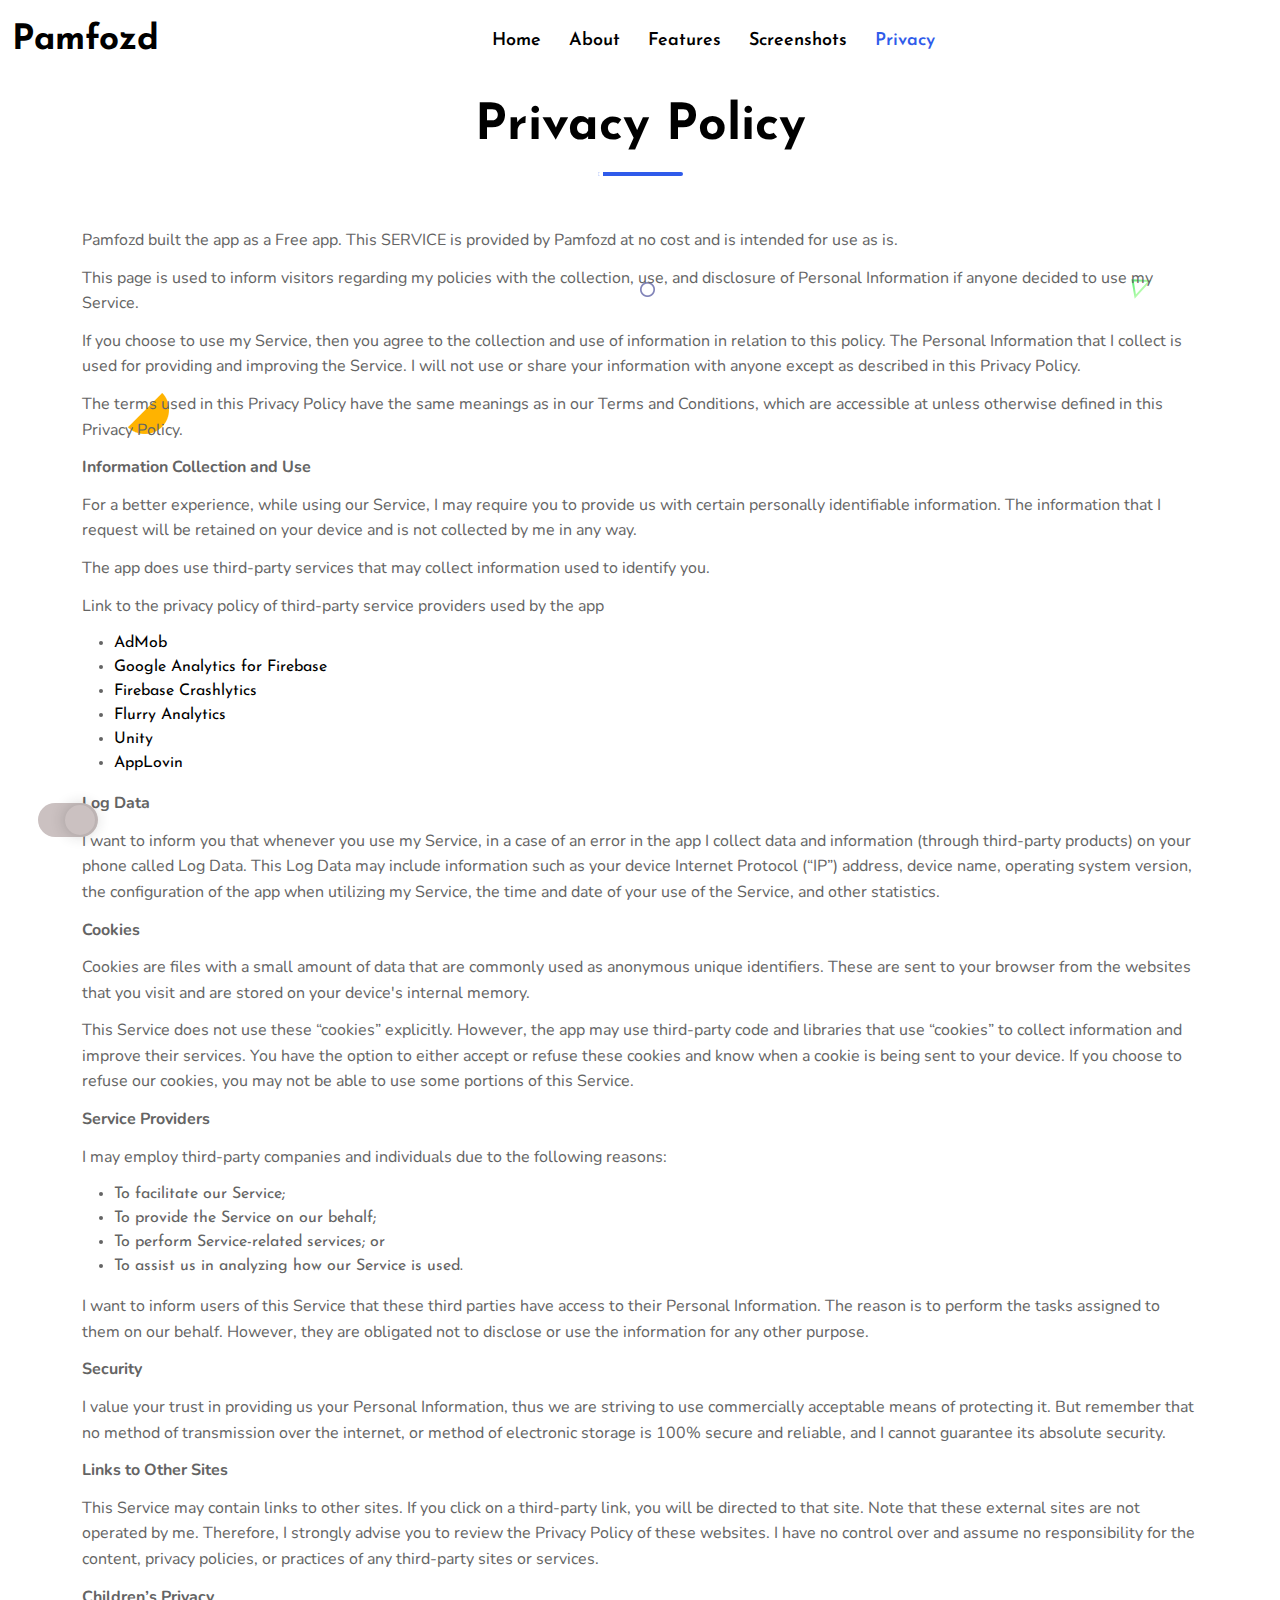
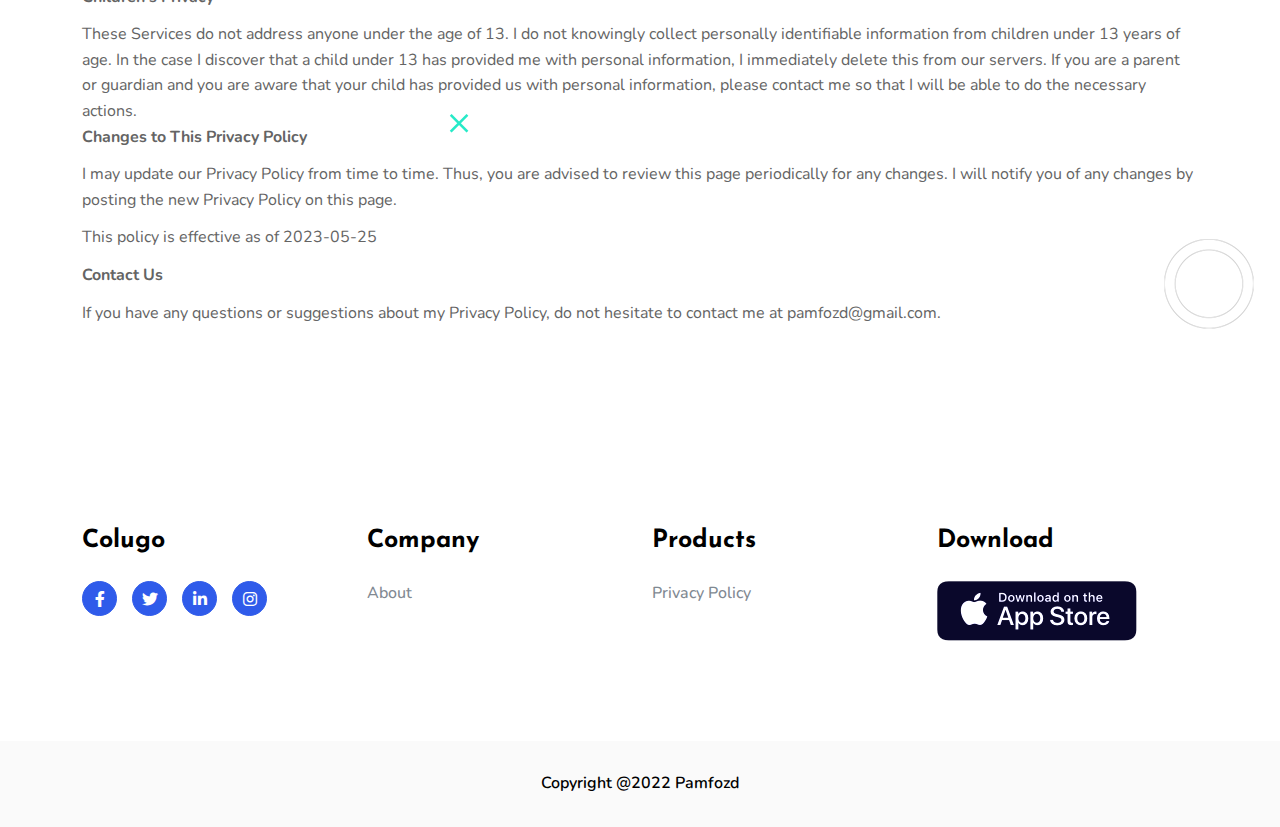
==== privacy.html @ 3bda9194 "Initial Commit" ====
<!doctype html>
<html lang="zxx">
<head>

<meta charset="utf-8">
<meta name="viewport" content="width=device-width, initial-scale=1, shrink-to-fit=no">

<link rel="stylesheet" href="assets/css/bootstrap.min.css">

<link rel="stylesheet" href="assets/css/animate.min.css">

<link rel="stylesheet" href="assets/css/owl.carousel.min.css">

<link rel="stylesheet" href="assets/css/fontawesome.min.css">

<link rel="stylesheet" href="assets/css/odometer.css">

<link rel="stylesheet" href="assets/css/magnific-popup.min.css">

<link rel="stylesheet" href="assets/css/slick.min.css">

<link rel="stylesheet" href="assets/css/style.css">

<link rel="stylesheet" href="assets/css/dark.css">

<link rel="stylesheet" href="assets/css/responsive.css">
<title>Pamfozd</title>
<link rel="icon" type="image/png" href="assets/img/favicon.ico">
</head>
<body data-bs-spy="scroll" data-bs-offset="120">

<div class="preloader">
<div class="preloader">
<span></span>
<span></span>
</div>
</div>


<nav class="navbar navbar-expand-lg navbar-light bg-light">
<div class="container-fluid">
<div class="logo">
<a href="/">
<h3>Pamfozd</h3>
</a>
</div>
<button class="navbar-toggler" type="button" data-bs-toggle="collapse" data-bs-target="#navbarSupportedContent" aria-controls="navbarSupportedContent" aria-expanded="false" aria-label="Toggle navigation">
<span class="navbar-toggler-icon"></span>
</button>
<div class="collapse navbar-collapse" id="navbarSupportedContent">
<ul class="navbar-nav">
<li class="nav-item">
<a href="/" class="nav-link">
Home
</a>
</li>
<li class="nav-item">
<a href="#about" class="nav-link">
About
</a>
</li>
<li class="nav-item">
<a href="#features" class="nav-link">
Features
</a>
</li>
<li class="nav-item">
<a href="#screenshots" class="nav-link">
Screenshots
</a>
</li>
<li class="nav-item">
<a href="#privacy" href="/privacy.html" class="nav-link">
Privacy
</a>
</li>

</ul>

</div>
</div>
</nav>




<section id="privacy" class="about-area pb-100" style="padding-top:20px">
<div class="container">
<div class="section-title">
<h2>Privacy Policy</h2>
<div class="bar"></div>
<p></p>
</div>
<div class="row align-items-center">
<div class="col-lg-12">
<div class="about-content">

<p>
    <p>
        Pamfozd built the   app as
        a Free app. This SERVICE is provided by
        Pamfozd at no cost and is intended for use as
        is.
      </p> <p>
        This page is used to inform visitors regarding my
        policies with the collection, use, and disclosure of Personal
        Information if anyone decided to use my Service.
      </p> <p>
        If you choose to use my Service, then you agree to
        the collection and use of information in relation to this
        policy. The Personal Information that I collect is
        used for providing and improving the Service. I will not use or share your information with
        anyone except as described in this Privacy Policy.
      </p> <p>
        The terms used in this Privacy Policy have the same meanings
        as in our Terms and Conditions, which are accessible at
          unless otherwise defined in this Privacy Policy.
      </p> <p><strong>Information Collection and Use</strong></p> <p>
        For a better experience, while using our Service, I
        may require you to provide us with certain personally
        identifiable information. The information that
        I request will be retained on your device and is not collected by me in any way.
      </p> <div><p>
          The app does use third-party services that may collect
          information used to identify you.
        </p> <p>
          Link to the privacy policy of third-party service providers used
          by the app
        </p> <ul><!----><li><a href="https://support.google.com/admob/answer/6128543?hl=en" target="_blank" rel="noopener noreferrer">AdMob</a></li><li><a href="https://firebase.google.com/policies/analytics" target="_blank" rel="noopener noreferrer">Google Analytics for Firebase</a></li><li><a href="https://firebase.google.com/support/privacy/" target="_blank" rel="noopener noreferrer">Firebase Crashlytics</a></li><!----><!----><!----><!----><li><a href="https://privacy.oath.com" target="_blank" rel="noopener noreferrer">Flurry Analytics</a></li><!----><!----><li><a href="https://unity3d.com/legal/privacy-policy" target="_blank" rel="noopener noreferrer">Unity</a></li><!----><!----><!----><!----><!----><li><a href="https://www.applovin.com/privacy/" target="_blank" rel="noopener noreferrer">AppLovin</a></li><!----><!----><!----><!----><!----><!----><!----><!----><!----><!----></ul></div> <p><strong>Log Data</strong></p> <p>
        I want to inform you that whenever you
        use my Service, in a case of an error in the app
        I collect data and information (through third-party
        products) on your phone called Log Data. This Log Data may
        include information such as your device Internet Protocol
        (“IP”) address, device name, operating system version, the
        configuration of the app when utilizing my Service,
        the time and date of your use of the Service, and other
        statistics.
      </p> <p><strong>Cookies</strong></p> <p>
        Cookies are files with a small amount of data that are
        commonly used as anonymous unique identifiers. These are sent
        to your browser from the websites that you visit and are
        stored on your device's internal memory.
      </p> <p>
        This Service does not use these “cookies” explicitly. However,
        the app may use third-party code and libraries that use
        “cookies” to collect information and improve their services.
        You have the option to either accept or refuse these cookies
        and know when a cookie is being sent to your device. If you
        choose to refuse our cookies, you may not be able to use some
        portions of this Service.
      </p> <p><strong>Service Providers</strong></p> <p>
        I may employ third-party companies and
        individuals due to the following reasons:
      </p> <ul><li>To facilitate our Service;</li> <li>To provide the Service on our behalf;</li> <li>To perform Service-related services; or</li> <li>To assist us in analyzing how our Service is used.</li></ul> <p>
        I want to inform users of this Service
        that these third parties have access to their Personal
        Information. The reason is to perform the tasks assigned to
        them on our behalf. However, they are obligated not to
        disclose or use the information for any other purpose.
      </p> <p><strong>Security</strong></p> <p>
        I value your trust in providing us your
        Personal Information, thus we are striving to use commercially
        acceptable means of protecting it. But remember that no method
        of transmission over the internet, or method of electronic
        storage is 100% secure and reliable, and I cannot
        guarantee its absolute security.
      </p> <p><strong>Links to Other Sites</strong></p> <p>
        This Service may contain links to other sites. If you click on
        a third-party link, you will be directed to that site. Note
        that these external sites are not operated by me.
        Therefore, I strongly advise you to review the
        Privacy Policy of these websites. I have
        no control over and assume no responsibility for the content,
        privacy policies, or practices of any third-party sites or
        services.
      </p> <p><strong>Children’s Privacy</strong></p> <div><p>
          These Services do not address anyone under the age of 13.
          I do not knowingly collect personally
          identifiable information from children under 13 years of age. In the case
          I discover that a child under 13 has provided
          me with personal information, I immediately
          delete this from our servers. If you are a parent or guardian
          and you are aware that your child has provided us with
          personal information, please contact me so that
          I will be able to do the necessary actions.
        </p></div> <!----> <p><strong>Changes to This Privacy Policy</strong></p> <p>
        I may update our Privacy Policy from
        time to time. Thus, you are advised to review this page
        periodically for any changes. I will
        notify you of any changes by posting the new Privacy Policy on
        this page.
      </p> <p>This policy is effective as of 2023-05-25</p> <p><strong>Contact Us</strong></p> <p>
        If you have any questions or suggestions about my
        Privacy Policy, do not hesitate to contact me at pamfozd@gmail.com.
</p>


</div>
</div>

</div>
</div>
<div class="default-shape">
<div class="shape-1">
<img src="assets/img/shape/1.png" alt="image">
</div>
<div class="shape-2 rotateme">
<img src="assets/img/shape/2.png" alt="image">
</div>
<div class="shape-3">
<img src="assets/img/shape/3.svg" alt="image">
</div>
<div class="shape-4">
<img src="assets/img/shape/4.svg" alt="image">
</div>
<div class="shape-5">
<img src="assets/img/shape/5.png" alt="image">
</div>
</div>
</section>



<section class="footer-area pt-100 pb-70">
<div class="container">
<div class="row">
<div class="col-lg-3 col-sm-6">
<div class="single-footer-widget">
<a href="#" class="logo">
<h2>Colugo</h2>
</a>
 <ul class="social-list">
<li>
<a href="#" target="_blank">
<i class="fab fa-facebook-f"></i>
</a>
</li>
<li>
<a href="#" target="_blank">
<i class="fab fa-twitter"></i>
</a>
</li>
<li>
<a href="#" target="_blank">
<i class="fab fa-linkedin-in"></i>
</a>
</li>
<li>
<a href="#" target="_blank">
<i class="fab fa-instagram"></i>
</a>
</li>
</ul>
</div>
</div>
<div class="col-lg-3 col-sm-6">
<div class="single-footer-widget pl-5">
<h3>Company</h3>
<ul class="list">
<li>
<a href="#">
About
</a>
</li>

</ul>
</div>
</div>
<div class="col-lg-3 col-sm-6">
<div class="single-footer-widget">
<h3>Products</h3>
<ul class="list">
<li>
<a href="https://devitoon.github.io/privacy.html">
Privacy Policy
</a>
</li>

</ul>
</div>
</div>
<div class="col-lg-3 col-sm-6">
<div class="single-footer-widget">
<h3>Download</h3>
<ul class="footer-holder">

<li>
<a href="#">
<img src="assets/img/store/2.png" alt="image">
</a>
</li>
</ul>
</div>
</div>
</div>
</div>
</section>


<div class="copy-right">
<div class="container">
<div class="copy-right-content">
<p>
Copyright @2022 Pamfozd
</p>
</div>
</div>
</div>


<div class="go-top">
<i class="fa fa-chevron-up"></i>
<i class="fa fa-chevron-up"></i>
</div>


<script data-cfasync="false" src="/cdn-cgi/scripts/5c5dd728/cloudflare-static/email-decode.min.js"></script><script src="assets/js/jquery.min.js"></script>

<script src="assets/js/bootstrap.bundle.min.js"></script>

<script src="assets/js/owl.carousel.min.js"></script>

<script src="assets/js/jquery.appear.js"></script>

<script src="assets/js/odometer.min.js"></script>

<script src="assets/js/slick.min.js"></script>

<script src="assets/js/particles.min.js"></script>

<script src="assets/js/jquery.ripples-min.js"></script>

<script src="assets/js/jquery.magnific-popup.min.js"></script>

<script src="assets/js/wow.min.js"></script>

<script src="assets/js/jquery.ajaxchimp.min.js"></script>

<script src="assets/js/form-validator.min.js"></script>

<script src="assets/js/contact-form-script.js"></script>

<script src="assets/js/main.js"></script>
</body>
</html>
---- assets/css/odometer.css ----
.odometer.odometer-auto-theme, .odometer.odometer-theme-default {
  display: inline-block;
  vertical-align: middle;
  *vertical-align: auto;
  *zoom: 1;
  *display: inline;
  position: relative;
}
.odometer.odometer-auto-theme .odometer-digit, .odometer.odometer-theme-default .odometer-digit {
  display: inline-block;
  vertical-align: middle;
  *vertical-align: auto;
  *zoom: 1;
  *display: inline;
  position: relative;
}
.odometer.odometer-auto-theme .odometer-digit .odometer-digit-spacer, .odometer.odometer-theme-default .odometer-digit .odometer-digit-spacer {
  display: inline-block;
  vertical-align: middle;
  *vertical-align: auto;
  *zoom: 1;
  *display: inline;
  visibility: hidden;
}
.odometer.odometer-auto-theme .odometer-digit .odometer-digit-inner, .odometer.odometer-theme-default .odometer-digit .odometer-digit-inner {
  text-align: left;
  display: block;
  position: absolute;
  top: 0;
  left: 0;
  right: 0;
  bottom: 0;
  overflow: hidden;
}
.odometer.odometer-auto-theme .odometer-digit .odometer-ribbon, .odometer.odometer-theme-default .odometer-digit .odometer-ribbon {
  display: block;
}
.odometer.odometer-auto-theme .odometer-digit .odometer-ribbon-inner, .odometer.odometer-theme-default .odometer-digit .odometer-ribbon-inner {
  display: block;
  -webkit-backface-visibility: hidden;
}
.odometer.odometer-auto-theme .odometer-digit .odometer-value, .odometer.odometer-theme-default .odometer-digit .odometer-value {
  display: block;
  -webkit-transform: translateZ(0);
}
.odometer.odometer-auto-theme .odometer-digit .odometer-value.odometer-last-value, .odometer.odometer-theme-default .odometer-digit .odometer-value.odometer-last-value {
  position: absolute;
}
.odometer.odometer-auto-theme.odometer-animating-up .odometer-ribbon-inner, .odometer.odometer-theme-default.odometer-animating-up .odometer-ribbon-inner {
  -webkit-transition: -webkit-transform 2s;
  -moz-transition: -moz-transform 2s;
  -ms-transition: -ms-transform 2s;
  -o-transition: -o-transform 2s;
  transition: transform 2s;
}
.odometer.odometer-auto-theme.odometer-animating-up.odometer-animating .odometer-ribbon-inner, .odometer.odometer-theme-default.odometer-animating-up.odometer-animating .odometer-ribbon-inner {
  -webkit-transform: translateY(-100%);
  -moz-transform: translateY(-100%);
  -ms-transform: translateY(-100%);
  -o-transform: translateY(-100%);
  transform: translateY(-100%);
}
.odometer.odometer-auto-theme.odometer-animating-down .odometer-ribbon-inner, .odometer.odometer-theme-default.odometer-animating-down .odometer-ribbon-inner {
  -webkit-transform: translateY(-100%);
  -moz-transform: translateY(-100%);
  -ms-transform: translateY(-100%);
  -o-transform: translateY(-100%);
  transform: translateY(-100%);
}
.odometer.odometer-auto-theme.odometer-animating-down.odometer-animating .odometer-ribbon-inner, .odometer.odometer-theme-default.odometer-animating-down.odometer-animating .odometer-ribbon-inner {
  -webkit-transition: -webkit-transform 2s;
  -moz-transition: -moz-transform 2s;
  -ms-transition: -ms-transform 2s;
  -o-transition: -o-transform 2s;
  transition: transform 2s;
  -webkit-transform: translateY(0);
  -moz-transform: translateY(0);
  -ms-transform: translateY(0);
  -o-transform: translateY(0);
  transform: translateY(0);
}

.odometer.odometer-auto-theme, .odometer.odometer-theme-default {
  font-family: "Helvetica Neue", sans-serif;
  line-height: 1.1em;
}
.odometer.odometer-auto-theme .odometer-value, .odometer.odometer-theme-default .odometer-value {
  text-align: center;
}
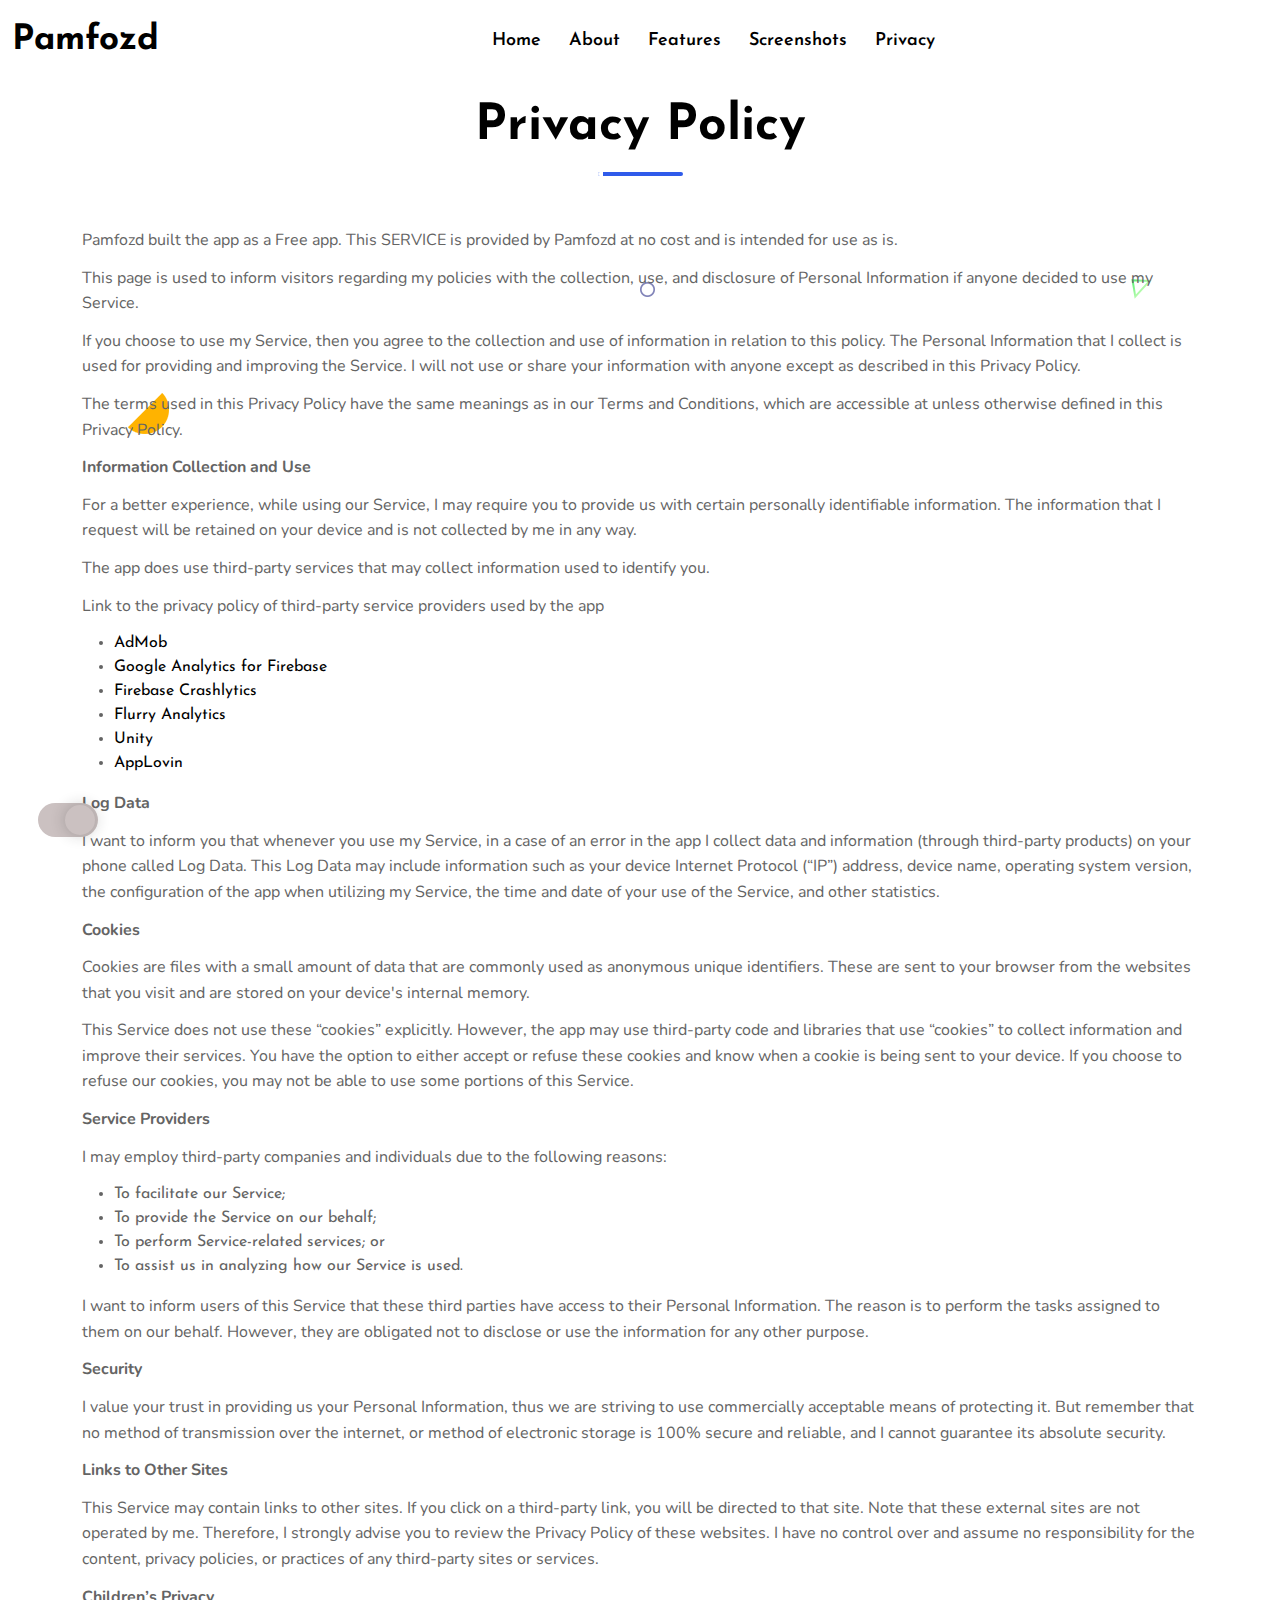
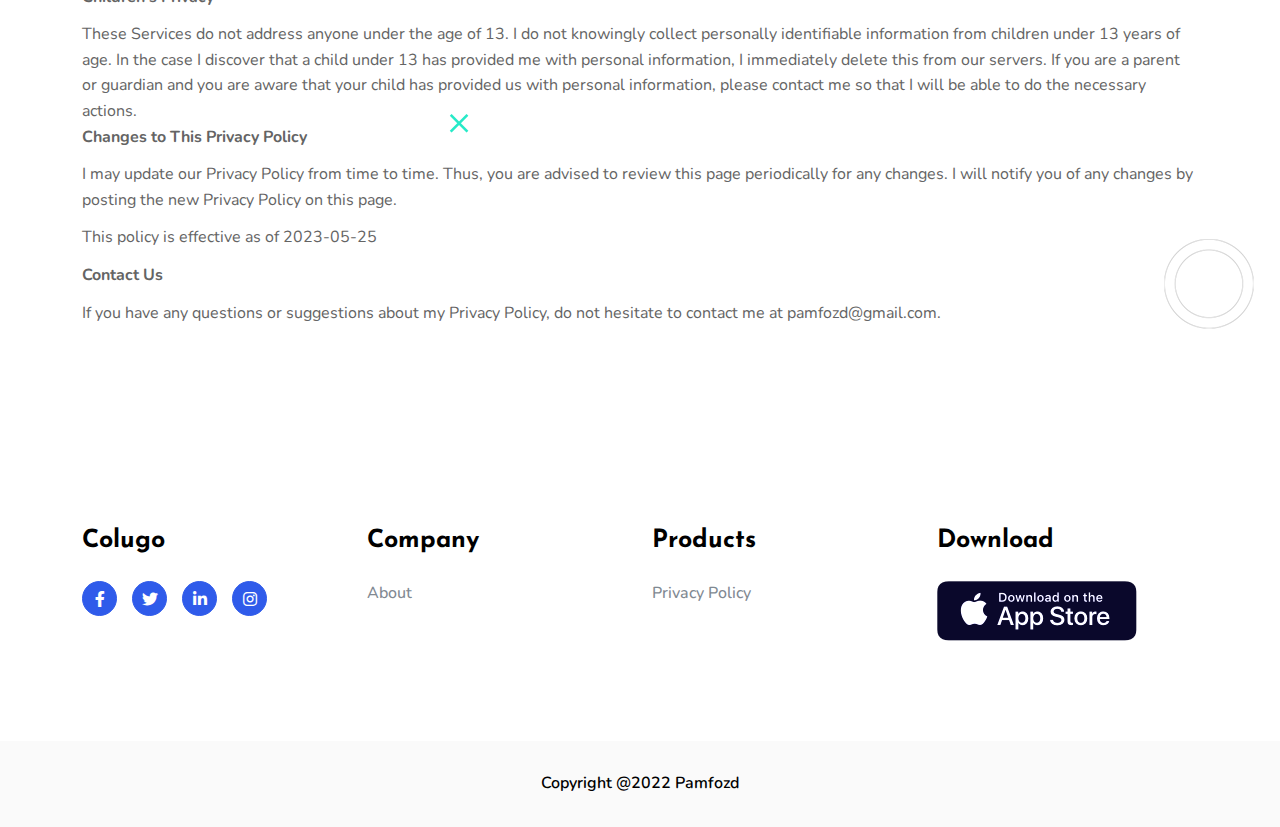
==== commit a9a393ac: "Update privacy.html" ====
--- a/privacy.html
+++ b/privacy.html
@@ -70,7 +70,7 @@
 </a>
 </li>
 <li class="nav-item">
-<a href="#privacy" href="/privacy.html" class="nav-link">
+<a href="https://devitoon.github.io/privacy.html" class="nav-link">
 Privacy
 </a>
 </li>
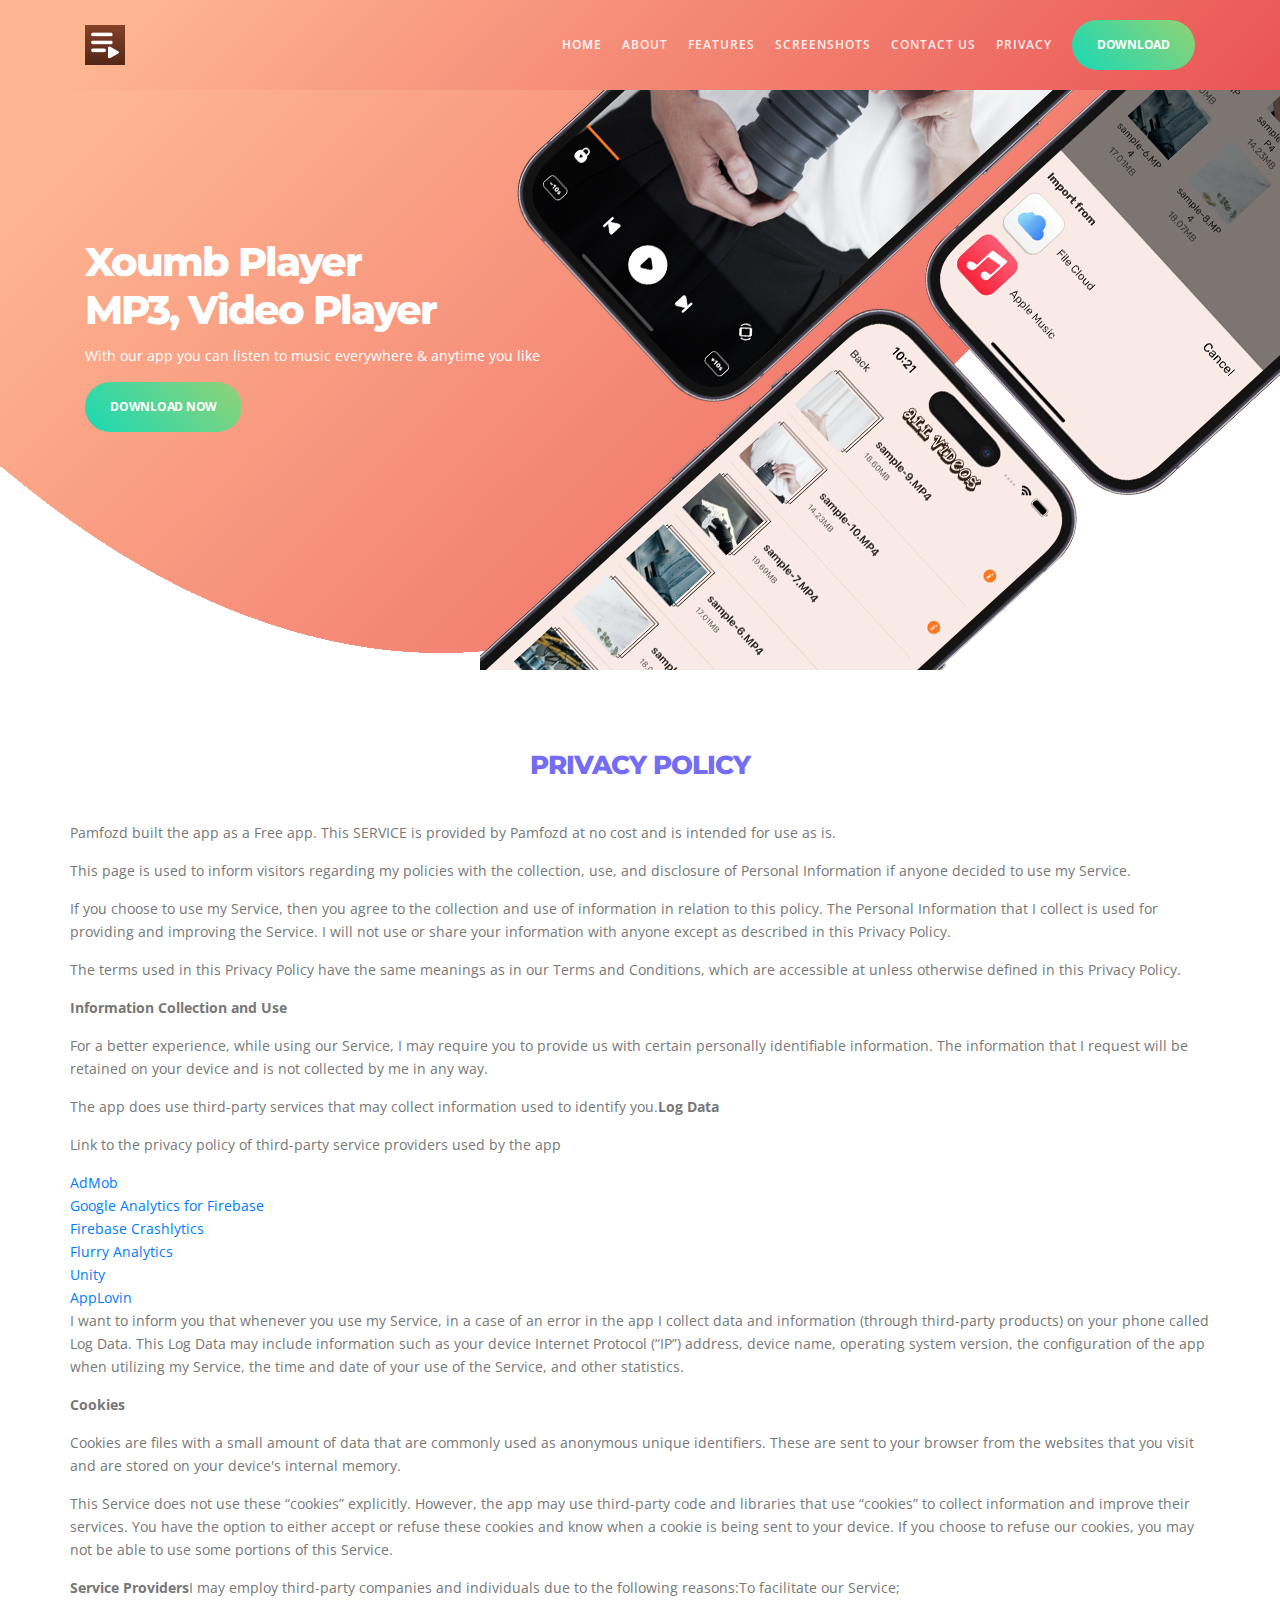
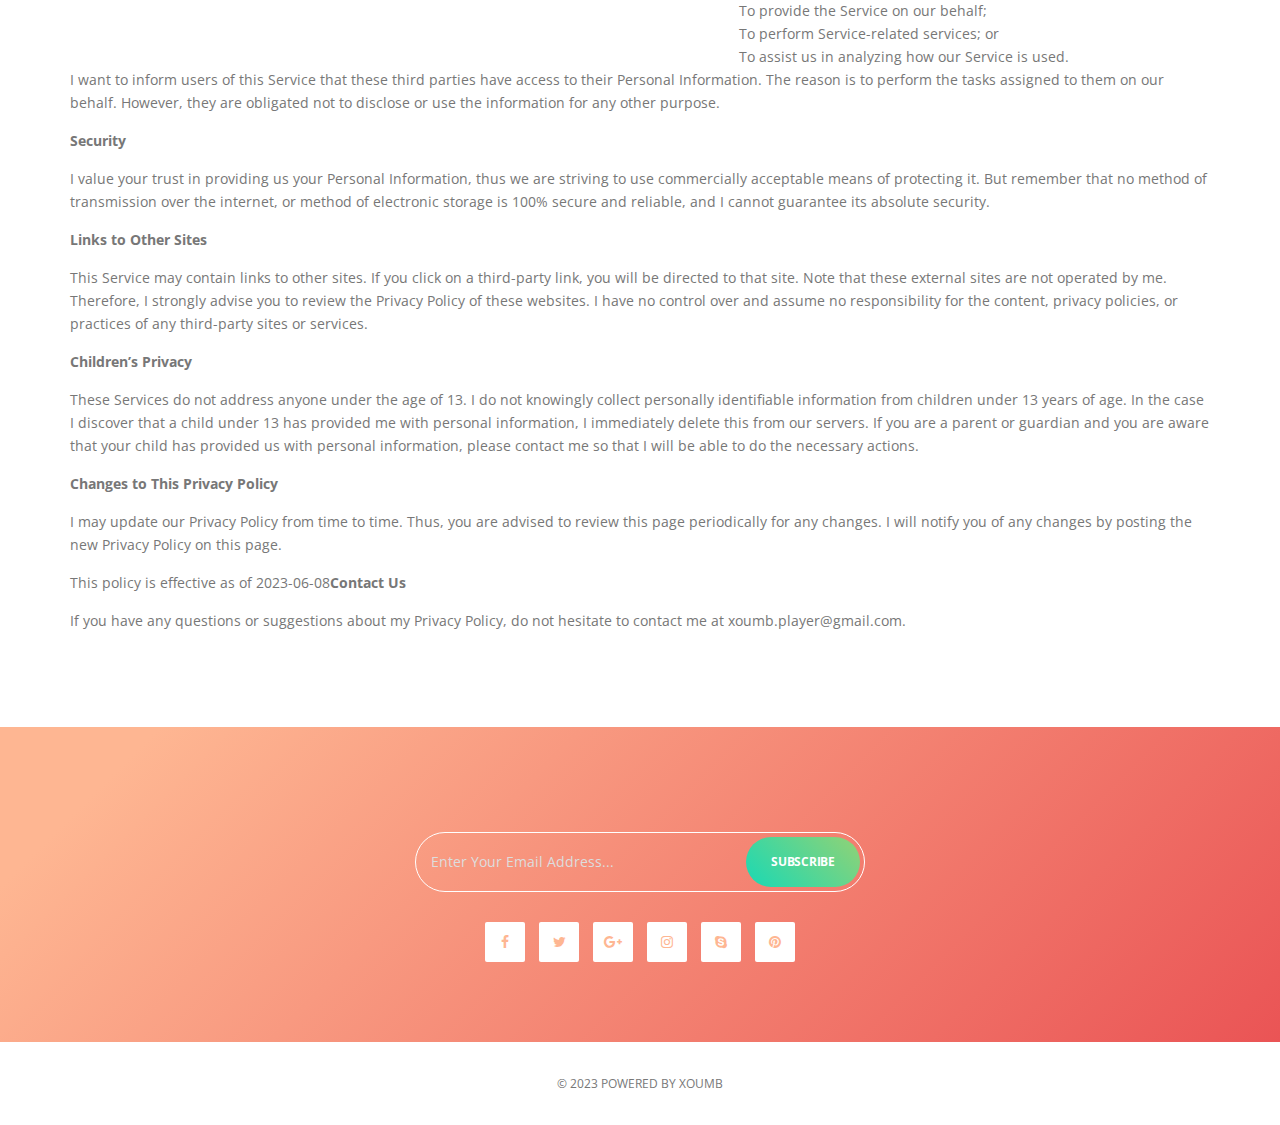
==== commit 9cb7b5fc: "update new home page" ====
--- a/privacy.html
+++ b/privacy.html
@@ -1,346 +1,258 @@
 <!doctype html>
-<html lang="zxx">
+<!--[if lt IE 7]>      <html class="no-js lt-ie9 lt-ie8 lt-ie7" lang=""> <![endif]-->
+<!--[if IE 7]>         <html class="no-js lt-ie9 lt-ie8" lang=""> <![endif]-->
+<!--[if IE 8]>         <html class="no-js lt-ie9" lang=""> <![endif]-->
+<!--[if gt IE 8]><!--> <html class="no-js" lang="en"> <!--<![endif]-->
 <head>
-
 <meta charset="utf-8">
-<meta name="viewport" content="width=device-width, initial-scale=1, shrink-to-fit=no">
-
-<link rel="stylesheet" href="assets/css/bootstrap.min.css">
-
-<link rel="stylesheet" href="assets/css/animate.min.css">
-
-<link rel="stylesheet" href="assets/css/owl.carousel.min.css">
-
-<link rel="stylesheet" href="assets/css/fontawesome.min.css">
-
-<link rel="stylesheet" href="assets/css/odometer.css">
-
-<link rel="stylesheet" href="assets/css/magnific-popup.min.css">
-
-<link rel="stylesheet" href="assets/css/slick.min.css">
-
-<link rel="stylesheet" href="assets/css/style.css">
-
-<link rel="stylesheet" href="assets/css/dark.css">
-
-<link rel="stylesheet" href="assets/css/responsive.css">
-<title>Pamfozd</title>
-<link rel="icon" type="image/png" href="assets/img/favicon.ico">
+<meta name="viewport" content="width=device-width, initial-scale=1">
+<meta name="description" content="Xoom is a colofull app landing page where include awesome landing page demos.">
+<meta name="author" content="DynamicLayers">
+<title>Xoumb - MP3, Video Player</title>
+<link rel="shortcut icon" type="image/x-icon" href="img/favicon.ico">
+
+<link rel="stylesheet" href="css/font-awesome.min.css">
+
+<link rel="stylesheet" href="css/themify-icons.css">
+
+<link rel="stylesheet" href="css/elegant-font-icons.css">
+
+<link rel="stylesheet" href="css/elegant-line-icons.css">
+
+<link rel="stylesheet" href="css/bootstrap.min.css">
+
+<link rel="stylesheet" href="css/slicknav.min.css">
+
+<link rel="stylesheet" href="css/animate.min.css">
+
+<link rel="stylesheet" href="css/venobox/venobox.css">
+
+<link rel="stylesheet" href="css/owl.carousel.css">
+
+<link rel="stylesheet" href="css/swiper.min.css">
+
+<link rel="stylesheet" href="css/main.css">
+
+<link rel="stylesheet" href="css/responsive.css">
+<script src="js/vendor/modernizr-2.8.3-respond-1.4.2.min.js"></script>
 </head>
-<body data-bs-spy="scroll" data-bs-offset="120">
-
-<div class="preloader">
-<div class="preloader">
-<span></span>
-<span></span>
-</div>
-</div>
-
-
-<nav class="navbar navbar-expand-lg navbar-light bg-light">
-<div class="container-fluid">
-<div class="logo">
-<a href="/">
-<h3>Pamfozd</h3>
-</a>
-</div>
-<button class="navbar-toggler" type="button" data-bs-toggle="collapse" data-bs-target="#navbarSupportedContent" aria-controls="navbarSupportedContent" aria-expanded="false" aria-label="Toggle navigation">
-<span class="navbar-toggler-icon"></span>
-</button>
-<div class="collapse navbar-collapse" id="navbarSupportedContent">
-<ul class="navbar-nav">
-<li class="nav-item">
-<a href="/" class="nav-link">
-Home
-</a>
-</li>
-<li class="nav-item">
-<a href="#about" class="nav-link">
-About
-</a>
-</li>
-<li class="nav-item">
-<a href="#features" class="nav-link">
-Features
-</a>
-</li>
-<li class="nav-item">
-<a href="#screenshots" class="nav-link">
-Screenshots
-</a>
-</li>
-<li class="nav-item">
-<a href="https://devitoon.github.io/privacy.html" class="nav-link">
-Privacy
-</a>
-</li>
-
+<body data-spy="scroll" data-target="#navmenu" data-offset="70">
+<!--[if lt IE 8]>
+            <p class="browserupgrade">You are using an <strong>outdated</strong> browser. Please <a href="http://browsehappy.com/">upgrade your browser</a> to improve your experience.</p>
+        <![endif]-->
+<div id="preloader">
+<div class="loader">
+<div class="battery"></div>
+</div>
+</div>
+<header id="header" class="header_section">
+<div class="container">
+<nav class="navbar">
+<a href="/" class="navbar-brand"><img src="img/logo.png" style="width: 40px;" alt="Xoumb"></a>
+<div class="d-flex menu-wrap">
+<div id="navmenu" class="mainmenu">
+<ul class="nav">
+<li><a data-scroll class="nav-link active" href="#home">Home <span class="sr-only">(current)</span></a></li>
+<li><a data-scroll class="nav-link" href="#about">About</a></li>
+<li><a data-scroll class="nav-link" href="#features">Features</a></li>
+<li><a data-scroll class="nav-link" href="#screenshots">Screenshots</a></li>
+<li><a data-scroll class="nav-link" href="#contact">Contact Us</a></li>
+<li><a data-scroll class="nav-link" href="/privacy.html">Privacy</a>
 </ul>
-
+</div>
+<div class="menu-btn">
+<a href="#download" class="button_1 button_2">Download</a>
 </div>
 </div>
 </nav>
-
-
-
-
-<section id="privacy" class="about-area pb-100" style="padding-top:20px">
-<div class="container">
-<div class="section-title">
+</div>
+</header> 
+<section id="home" class="hero_section gradiant_3 padding">
+<div class="display-table">
+<div class="table-cell">
+<div class="container">
+<div class="hero_content">
+<h1>Xoumb Player <br>MP3, Video Player</h1>
+<p>With our app you can listen to music everywhere & anytime you like</p>
+<a href="#" class="button_1 button_2">Download Now</a>
+</div>
+</div>
+<div class="hero_mockup d-none d-md-block"></div>
+</div>
+</div>
+</section>
+<section id="about" class="promo_section padding">
+<div class="container">
+<div class="section_heading mb-40 align-center">
 <h2>Privacy Policy</h2>
-<div class="bar"></div>
-<p></p>
-</div>
-<div class="row align-items-center">
-<div class="col-lg-12">
-<div class="about-content">
-
+</div>
+<div class="row">
+  
 <p>
-    <p>
-        Pamfozd built the   app as
-        a Free app. This SERVICE is provided by
-        Pamfozd at no cost and is intended for use as
-        is.
+  <p>
+      Pamfozd built the   app as
+      a Free app. This SERVICE is provided by
+      Pamfozd at no cost and is intended for use as
+      is.
+    </p> <p>
+      This page is used to inform visitors regarding my
+      policies with the collection, use, and disclosure of Personal
+      Information if anyone decided to use my Service.
+    </p> <p>
+      If you choose to use my Service, then you agree to
+      the collection and use of information in relation to this
+      policy. The Personal Information that I collect is
+      used for providing and improving the Service. I will not use or share your information with
+      anyone except as described in this Privacy Policy.
+    </p> <p>
+      The terms used in this Privacy Policy have the same meanings
+      as in our Terms and Conditions, which are accessible at
+        unless otherwise defined in this Privacy Policy.
+    </p> <p><strong>Information Collection and Use</strong></p> <p>
+      For a better experience, while using our Service, I
+      may require you to provide us with certain personally
+      identifiable information. The information that
+      I request will be retained on your device and is not collected by me in any way.
+    </p> <div><p>
+        The app does use third-party services that may collect
+        information used to identify you.
       </p> <p>
-        This page is used to inform visitors regarding my
-        policies with the collection, use, and disclosure of Personal
-        Information if anyone decided to use my Service.
-      </p> <p>
-        If you choose to use my Service, then you agree to
-        the collection and use of information in relation to this
-        policy. The Personal Information that I collect is
-        used for providing and improving the Service. I will not use or share your information with
-        anyone except as described in this Privacy Policy.
-      </p> <p>
-        The terms used in this Privacy Policy have the same meanings
-        as in our Terms and Conditions, which are accessible at
-          unless otherwise defined in this Privacy Policy.
-      </p> <p><strong>Information Collection and Use</strong></p> <p>
-        For a better experience, while using our Service, I
-        may require you to provide us with certain personally
-        identifiable information. The information that
-        I request will be retained on your device and is not collected by me in any way.
-      </p> <div><p>
-          The app does use third-party services that may collect
-          information used to identify you.
-        </p> <p>
-          Link to the privacy policy of third-party service providers used
-          by the app
-        </p> <ul><!----><li><a href="https://support.google.com/admob/answer/6128543?hl=en" target="_blank" rel="noopener noreferrer">AdMob</a></li><li><a href="https://firebase.google.com/policies/analytics" target="_blank" rel="noopener noreferrer">Google Analytics for Firebase</a></li><li><a href="https://firebase.google.com/support/privacy/" target="_blank" rel="noopener noreferrer">Firebase Crashlytics</a></li><!----><!----><!----><!----><li><a href="https://privacy.oath.com" target="_blank" rel="noopener noreferrer">Flurry Analytics</a></li><!----><!----><li><a href="https://unity3d.com/legal/privacy-policy" target="_blank" rel="noopener noreferrer">Unity</a></li><!----><!----><!----><!----><!----><li><a href="https://www.applovin.com/privacy/" target="_blank" rel="noopener noreferrer">AppLovin</a></li><!----><!----><!----><!----><!----><!----><!----><!----><!----><!----></ul></div> <p><strong>Log Data</strong></p> <p>
-        I want to inform you that whenever you
-        use my Service, in a case of an error in the app
-        I collect data and information (through third-party
-        products) on your phone called Log Data. This Log Data may
-        include information such as your device Internet Protocol
-        (“IP”) address, device name, operating system version, the
-        configuration of the app when utilizing my Service,
-        the time and date of your use of the Service, and other
-        statistics.
-      </p> <p><strong>Cookies</strong></p> <p>
-        Cookies are files with a small amount of data that are
-        commonly used as anonymous unique identifiers. These are sent
-        to your browser from the websites that you visit and are
-        stored on your device's internal memory.
-      </p> <p>
-        This Service does not use these “cookies” explicitly. However,
-        the app may use third-party code and libraries that use
-        “cookies” to collect information and improve their services.
-        You have the option to either accept or refuse these cookies
-        and know when a cookie is being sent to your device. If you
-        choose to refuse our cookies, you may not be able to use some
-        portions of this Service.
-      </p> <p><strong>Service Providers</strong></p> <p>
-        I may employ third-party companies and
-        individuals due to the following reasons:
-      </p> <ul><li>To facilitate our Service;</li> <li>To provide the Service on our behalf;</li> <li>To perform Service-related services; or</li> <li>To assist us in analyzing how our Service is used.</li></ul> <p>
-        I want to inform users of this Service
-        that these third parties have access to their Personal
-        Information. The reason is to perform the tasks assigned to
-        them on our behalf. However, they are obligated not to
-        disclose or use the information for any other purpose.
-      </p> <p><strong>Security</strong></p> <p>
-        I value your trust in providing us your
-        Personal Information, thus we are striving to use commercially
-        acceptable means of protecting it. But remember that no method
-        of transmission over the internet, or method of electronic
-        storage is 100% secure and reliable, and I cannot
-        guarantee its absolute security.
-      </p> <p><strong>Links to Other Sites</strong></p> <p>
-        This Service may contain links to other sites. If you click on
-        a third-party link, you will be directed to that site. Note
-        that these external sites are not operated by me.
-        Therefore, I strongly advise you to review the
-        Privacy Policy of these websites. I have
-        no control over and assume no responsibility for the content,
-        privacy policies, or practices of any third-party sites or
-        services.
-      </p> <p><strong>Children’s Privacy</strong></p> <div><p>
-          These Services do not address anyone under the age of 13.
-          I do not knowingly collect personally
-          identifiable information from children under 13 years of age. In the case
-          I discover that a child under 13 has provided
-          me with personal information, I immediately
-          delete this from our servers. If you are a parent or guardian
-          and you are aware that your child has provided us with
-          personal information, please contact me so that
-          I will be able to do the necessary actions.
-        </p></div> <!----> <p><strong>Changes to This Privacy Policy</strong></p> <p>
-        I may update our Privacy Policy from
-        time to time. Thus, you are advised to review this page
-        periodically for any changes. I will
-        notify you of any changes by posting the new Privacy Policy on
-        this page.
-      </p> <p>This policy is effective as of 2023-05-25</p> <p><strong>Contact Us</strong></p> <p>
-        If you have any questions or suggestions about my
-        Privacy Policy, do not hesitate to contact me at pamfozd@gmail.com.
+        Link to the privacy policy of third-party service providers used
+        by the app
+      </p> <ul><!----><li><a href="https://support.google.com/admob/answer/6128543?hl=en" target="_blank" rel="noopener noreferrer">AdMob</a></li><li><a href="https://firebase.google.com/policies/analytics" target="_blank" rel="noopener noreferrer">Google Analytics for Firebase</a></li><li><a href="https://firebase.google.com/support/privacy/" target="_blank" rel="noopener noreferrer">Firebase Crashlytics</a></li><!----><!----><!----><!----><li><a href="https://privacy.oath.com" target="_blank" rel="noopener noreferrer">Flurry Analytics</a></li><!----><!----><li><a href="https://unity3d.com/legal/privacy-policy" target="_blank" rel="noopener noreferrer">Unity</a></li><!----><!----><!----><!----><!----><li><a href="https://www.applovin.com/privacy/" target="_blank" rel="noopener noreferrer">AppLovin</a></li><!----><!----><!----><!----><!----><!----><!----><!----><!----><!----></ul></div> <p><strong>Log Data</strong></p> <p>
+      I want to inform you that whenever you
+      use my Service, in a case of an error in the app
+      I collect data and information (through third-party
+      products) on your phone called Log Data. This Log Data may
+      include information such as your device Internet Protocol
+      (“IP”) address, device name, operating system version, the
+      configuration of the app when utilizing my Service,
+      the time and date of your use of the Service, and other
+      statistics.
+    </p> <p><strong>Cookies</strong></p> <p>
+      Cookies are files with a small amount of data that are
+      commonly used as anonymous unique identifiers. These are sent
+      to your browser from the websites that you visit and are
+      stored on your device's internal memory.
+    </p> <p>
+      This Service does not use these “cookies” explicitly. However,
+      the app may use third-party code and libraries that use
+      “cookies” to collect information and improve their services.
+      You have the option to either accept or refuse these cookies
+      and know when a cookie is being sent to your device. If you
+      choose to refuse our cookies, you may not be able to use some
+      portions of this Service.
+    </p> <p><strong>Service Providers</strong></p> <p>
+      I may employ third-party companies and
+      individuals due to the following reasons:
+    </p> <ul><li>To facilitate our Service;</li> <li>To provide the Service on our behalf;</li> <li>To perform Service-related services; or</li> <li>To assist us in analyzing how our Service is used.</li></ul> <p>
+      I want to inform users of this Service
+      that these third parties have access to their Personal
+      Information. The reason is to perform the tasks assigned to
+      them on our behalf. However, they are obligated not to
+      disclose or use the information for any other purpose.
+    </p> <p><strong>Security</strong></p> <p>
+      I value your trust in providing us your
+      Personal Information, thus we are striving to use commercially
+      acceptable means of protecting it. But remember that no method
+      of transmission over the internet, or method of electronic
+      storage is 100% secure and reliable, and I cannot
+      guarantee its absolute security.
+    </p> <p><strong>Links to Other Sites</strong></p> <p>
+      This Service may contain links to other sites. If you click on
+      a third-party link, you will be directed to that site. Note
+      that these external sites are not operated by me.
+      Therefore, I strongly advise you to review the
+      Privacy Policy of these websites. I have
+      no control over and assume no responsibility for the content,
+      privacy policies, or practices of any third-party sites or
+      services.
+    </p> <p><strong>Children’s Privacy</strong></p> <div><p>
+        These Services do not address anyone under the age of 13.
+        I do not knowingly collect personally
+        identifiable information from children under 13 years of age. In the case
+        I discover that a child under 13 has provided
+        me with personal information, I immediately
+        delete this from our servers. If you are a parent or guardian
+        and you are aware that your child has provided us with
+        personal information, please contact me so that
+        I will be able to do the necessary actions.
+      </p></div> <!----> <p><strong>Changes to This Privacy Policy</strong></p> <p>
+      I may update our Privacy Policy from
+      time to time. Thus, you are advised to review this page
+      periodically for any changes. I will
+      notify you of any changes by posting the new Privacy Policy on
+      this page.
+    </p> <p>This policy is effective as of 2023-06-08</p> 
+    
+    <p><strong>Contact Us</strong></p> <p>
+      If you have any questions or suggestions about my
+      Privacy Policy, do not hesitate to contact me at xoumb.player@gmail.com.
 </p>
 
-
-</div>
-</div>
-
-</div>
-</div>
-<div class="default-shape">
-<div class="shape-1">
-<img src="assets/img/shape/1.png" alt="image">
-</div>
-<div class="shape-2 rotateme">
-<img src="assets/img/shape/2.png" alt="image">
-</div>
-<div class="shape-3">
-<img src="assets/img/shape/3.svg" alt="image">
-</div>
-<div class="shape-4">
-<img src="assets/img/shape/4.svg" alt="image">
-</div>
-<div class="shape-5">
-<img src="assets/img/shape/5.png" alt="image">
 </div>
 </div>
 </section>
 
-
-
-<section class="footer-area pt-100 pb-70">
-<div class="container">
-<div class="row">
-<div class="col-lg-3 col-sm-6">
-<div class="single-footer-widget">
-<a href="#" class="logo">
-<h2>Colugo</h2>
-</a>
- <ul class="social-list">
-<li>
-<a href="#" target="_blank">
-<i class="fab fa-facebook-f"></i>
-</a>
-</li>
-<li>
-<a href="#" target="_blank">
-<i class="fab fa-twitter"></i>
-</a>
-</li>
-<li>
-<a href="#" target="_blank">
-<i class="fab fa-linkedin-in"></i>
-</a>
-</li>
-<li>
-<a href="#" target="_blank">
-<i class="fab fa-instagram"></i>
-</a>
-</li>
+    
+<div id="subscribe" class="subscribe_section gradiant_3 padding">
+<div class="container">
+<div class="subscribe_wrap">
+<form action="#" class="subscribe_form">
+<input type="email" name="email" id="subs-email" class="form_input" placeholder="Enter Your Email Address...">
+<button type="submit" class="button_1 button_2 submit">Subscribe</button>
+<div id="validator-newsletter" class="form-result"></div>
+<div id="subscribe-result">
+<p class="subscription-success"></p>
+<p class="subscription-error"></p>
+</div>
+</form>
+</div>
+<div class="clearfix"></div>
+<ul class="social_link">
+<li><a href="#"><i class="fa fa-facebook"></i></a></li>
+<li><a href="#"><i class="fa fa-twitter"></i></a></li>
+<li><a href="#"><i class="fa fa-google-plus"></i></a></li>
+<li><a href="#"><i class="fa fa-instagram"></i></a></li>
+<li><a href="#"><i class="fa fa-skype"></i></a></li>
+<li><a href="#"><i class="fa fa-pinterest"></i></a></li>
 </ul>
 </div>
 </div>
-<div class="col-lg-3 col-sm-6">
-<div class="single-footer-widget pl-5">
-<h3>Company</h3>
-<ul class="list">
-<li>
-<a href="#">
-About
-</a>
-</li>
-
-</ul>
-</div>
-</div>
-<div class="col-lg-3 col-sm-6">
-<div class="single-footer-widget">
-<h3>Products</h3>
-<ul class="list">
-<li>
-<a href="https://devitoon.github.io/privacy.html">
-Privacy Policy
-</a>
-</li>
-
-</ul>
-</div>
-</div>
-<div class="col-lg-3 col-sm-6">
-<div class="single-footer-widget">
-<h3>Download</h3>
-<ul class="footer-holder">
-
-<li>
-<a href="#">
-<img src="assets/img/store/2.png" alt="image">
-</a>
-</li>
-</ul>
-</div>
-</div>
-</div>
-</div>
-</section>
-
-
-<div class="copy-right">
-<div class="container">
-<div class="copy-right-content">
-<p>
-Copyright @2022 Pamfozd
-</p>
-</div>
-</div>
-</div>
-
-
-<div class="go-top">
-<i class="fa fa-chevron-up"></i>
-<i class="fa fa-chevron-up"></i>
-</div>
-
-
-<script data-cfasync="false" src="/cdn-cgi/scripts/5c5dd728/cloudflare-static/email-decode.min.js"></script><script src="assets/js/jquery.min.js"></script>
-
-<script src="assets/js/bootstrap.bundle.min.js"></script>
-
-<script src="assets/js/owl.carousel.min.js"></script>
-
-<script src="assets/js/jquery.appear.js"></script>
-
-<script src="assets/js/odometer.min.js"></script>
-
-<script src="assets/js/slick.min.js"></script>
-
-<script src="assets/js/particles.min.js"></script>
-
-<script src="assets/js/jquery.ripples-min.js"></script>
-
-<script src="assets/js/jquery.magnific-popup.min.js"></script>
-
-<script src="assets/js/wow.min.js"></script>
-
-<script src="assets/js/jquery.ajaxchimp.min.js"></script>
-
-<script src="assets/js/form-validator.min.js"></script>
-
-<script src="assets/js/contact-form-script.js"></script>
-
-<script src="assets/js/main.js"></script>
+<footer class="footer_section align-center">
+<div class="container">
+<p>&copy; 2023 Powered by Xoumb</p>
+</div>
+</footer>
+<a data-scroll href="#header" id="scroll-to-top"><i class="arrow_carrot-up"></i></a>
+
+<script src="js/vendor/jquery-1.12.4.min.js"></script>
+
+<script src="js/vendor/tether.min.js"></script>
+
+<script src="js/vendor/bootstrap.min.js"></script>
+
+<script src="js/vendor/jquery.waypoints.v2.0.3.min.js"></script>
+
+<script src="js/vendor/jquery.slicknav.min.js"></script>
+
+<script src="js/vendor/owl.carousel.min.js"></script>
+
+<script src="js/vendor/swiper.min.js"></script>
+
+<script src="js/vendor/jquery.counterup.min.js"></script>
+
+<script src="js/vendor/smooth-scroll.min.js"></script>
+
+<script src="js/vendor/venobox.min.js"></script>
+
+<script src="js/vendor/jquery.ajaxchimp.min.js"></script>
+
+<script src="js/vendor/wow.min.js"></script>
+<script src="js/vendor/form-validator.min.js"></script>
+
+<script src="js/main.js"></script>
+
+<script src="js/vendor/contact-form-script.js"></script>
 </body>
-</html>
+</html>--- a/css/themify-icons.css
+++ b/css/themify-icons.css
@@ -0,0 +1 @@
+@font-face{font-family:themify;src:url(../fonts/themify.eot?-fvbane);src:url(../fonts/themify.eot?#iefix-fvbane) format('embedded-opentype'),url(../fonts/themify.woff?-fvbane) format('woff'),url(../fonts/themify.ttf?-fvbane) format('truetype'),url(../fonts/themify.svg?-fvbane#themify) format('svg');font-weight:400;font-style:normal}[class*=" ti-"],[class^=ti-]{font-family:themify;speak:none;font-style:normal;font-weight:400;font-variant:normal;text-transform:none;line-height:1;-webkit-font-smoothing:antialiased;-moz-osx-font-smoothing:grayscale}.ti-wand:before{content:"\e600"}.ti-volume:before{content:"\e601"}.ti-user:before{content:"\e602"}.ti-unlock:before{content:"\e603"}.ti-unlink:before{content:"\e604"}.ti-trash:before{content:"\e605"}.ti-thought:before{content:"\e606"}.ti-target:before{content:"\e607"}.ti-tag:before{content:"\e608"}.ti-tablet:before{content:"\e609"}.ti-star:before{content:"\e60a"}.ti-spray:before{content:"\e60b"}.ti-signal:before{content:"\e60c"}.ti-shopping-cart:before{content:"\e60d"}.ti-shopping-cart-full:before{content:"\e60e"}.ti-settings:before{content:"\e60f"}.ti-search:before{content:"\e610"}.ti-zoom-in:before{content:"\e611"}.ti-zoom-out:before{content:"\e612"}.ti-cut:before{content:"\e613"}.ti-ruler:before{content:"\e614"}.ti-ruler-pencil:before{content:"\e615"}.ti-ruler-alt:before{content:"\e616"}.ti-bookmark:before{content:"\e617"}.ti-bookmark-alt:before{content:"\e618"}.ti-reload:before{content:"\e619"}.ti-plus:before{content:"\e61a"}.ti-pin:before{content:"\e61b"}.ti-pencil:before{content:"\e61c"}.ti-pencil-alt:before{content:"\e61d"}.ti-paint-roller:before{content:"\e61e"}.ti-paint-bucket:before{content:"\e61f"}.ti-na:before{content:"\e620"}.ti-mobile:before{content:"\e621"}.ti-minus:before{content:"\e622"}.ti-medall:before{content:"\e623"}.ti-medall-alt:before{content:"\e624"}.ti-marker:before{content:"\e625"}.ti-marker-alt:before{content:"\e626"}.ti-arrow-up:before{content:"\e627"}.ti-arrow-right:before{content:"\e628"}.ti-arrow-left:before{content:"\e629"}.ti-arrow-down:before{content:"\e62a"}.ti-lock:before{content:"\e62b"}.ti-location-arrow:before{content:"\e62c"}.ti-link:before{content:"\e62d"}.ti-layout:before{content:"\e62e"}.ti-layers:before{content:"\e62f"}.ti-layers-alt:before{content:"\e630"}.ti-key:before{content:"\e631"}.ti-import:before{content:"\e632"}.ti-image:before{content:"\e633"}.ti-heart:before{content:"\e634"}.ti-heart-broken:before{content:"\e635"}.ti-hand-stop:before{content:"\e636"}.ti-hand-open:before{content:"\e637"}.ti-hand-drag:before{content:"\e638"}.ti-folder:before{content:"\e639"}.ti-flag:before{content:"\e63a"}.ti-flag-alt:before{content:"\e63b"}.ti-flag-alt-2:before{content:"\e63c"}.ti-eye:before{content:"\e63d"}.ti-export:before{content:"\e63e"}.ti-exchange-vertical:before{content:"\e63f"}.ti-desktop:before{content:"\e640"}.ti-cup:before{content:"\e641"}.ti-crown:before{content:"\e642"}.ti-comments:before{content:"\e643"}.ti-comment:before{content:"\e644"}.ti-comment-alt:before{content:"\e645"}.ti-close:before{content:"\e646"}.ti-clip:before{content:"\e647"}.ti-angle-up:before{content:"\e648"}.ti-angle-right:before{content:"\e649"}.ti-angle-left:before{content:"\e64a"}.ti-angle-down:before{content:"\e64b"}.ti-check:before{content:"\e64c"}.ti-check-box:before{content:"\e64d"}.ti-camera:before{content:"\e64e"}.ti-announcement:before{content:"\e64f"}.ti-brush:before{content:"\e650"}.ti-briefcase:before{content:"\e651"}.ti-bolt:before{content:"\e652"}.ti-bolt-alt:before{content:"\e653"}.ti-blackboard:before{content:"\e654"}.ti-bag:before{content:"\e655"}.ti-move:before{content:"\e656"}.ti-arrows-vertical:before{content:"\e657"}.ti-arrows-horizontal:before{content:"\e658"}.ti-fullscreen:before{content:"\e659"}.ti-arrow-top-right:before{content:"\e65a"}.ti-arrow-top-left:before{content:"\e65b"}.ti-arrow-circle-up:before{content:"\e65c"}.ti-arrow-circle-right:before{content:"\e65d"}.ti-arrow-circle-left:before{content:"\e65e"}.ti-arrow-circle-down:before{content:"\e65f"}.ti-angle-double-up:before{content:"\e660"}.ti-angle-double-right:before{content:"\e661"}.ti-angle-double-left:before{content:"\e662"}.ti-angle-double-down:before{content:"\e663"}.ti-zip:before{content:"\e664"}.ti-world:before{content:"\e665"}.ti-wheelchair:before{content:"\e666"}.ti-view-list:before{content:"\e667"}.ti-view-list-alt:before{content:"\e668"}.ti-view-grid:before{content:"\e669"}.ti-uppercase:before{content:"\e66a"}.ti-upload:before{content:"\e66b"}.ti-underline:before{content:"\e66c"}.ti-truck:before{content:"\e66d"}.ti-timer:before{content:"\e66e"}.ti-ticket:before{content:"\e66f"}.ti-thumb-up:before{content:"\e670"}.ti-thumb-down:before{content:"\e671"}.ti-text:before{content:"\e672"}.ti-stats-up:before{content:"\e673"}.ti-stats-down:before{content:"\e674"}.ti-split-v:before{content:"\e675"}.ti-split-h:before{content:"\e676"}.ti-smallcap:before{content:"\e677"}.ti-shine:before{content:"\e678"}.ti-shift-right:before{content:"\e679"}.ti-shift-left:before{content:"\e67a"}.ti-shield:before{content:"\e67b"}.ti-notepad:before{content:"\e67c"}.ti-server:before{content:"\e67d"}.ti-quote-right:before{content:"\e67e"}.ti-quote-left:before{content:"\e67f"}.ti-pulse:before{content:"\e680"}.ti-printer:before{content:"\e681"}.ti-power-off:before{content:"\e682"}.ti-plug:before{content:"\e683"}.ti-pie-chart:before{content:"\e684"}.ti-paragraph:before{content:"\e685"}.ti-panel:before{content:"\e686"}.ti-package:before{content:"\e687"}.ti-music:before{content:"\e688"}.ti-music-alt:before{content:"\e689"}.ti-mouse:before{content:"\e68a"}.ti-mouse-alt:before{content:"\e68b"}.ti-money:before{content:"\e68c"}.ti-microphone:before{content:"\e68d"}.ti-menu:before{content:"\e68e"}.ti-menu-alt:before{content:"\e68f"}.ti-map:before{content:"\e690"}.ti-map-alt:before{content:"\e691"}.ti-loop:before{content:"\e692"}.ti-location-pin:before{content:"\e693"}.ti-list:before{content:"\e694"}.ti-light-bulb:before{content:"\e695"}.ti-Italic:before{content:"\e696"}.ti-info:before{content:"\e697"}.ti-infinite:before{content:"\e698"}.ti-id-badge:before{content:"\e699"}.ti-hummer:before{content:"\e69a"}.ti-home:before{content:"\e69b"}.ti-help:before{content:"\e69c"}.ti-headphone:before{content:"\e69d"}.ti-harddrives:before{content:"\e69e"}.ti-harddrive:before{content:"\e69f"}.ti-gift:before{content:"\e6a0"}.ti-game:before{content:"\e6a1"}.ti-filter:before{content:"\e6a2"}.ti-files:before{content:"\e6a3"}.ti-file:before{content:"\e6a4"}.ti-eraser:before{content:"\e6a5"}.ti-envelope:before{content:"\e6a6"}.ti-download:before{content:"\e6a7"}.ti-direction:before{content:"\e6a8"}.ti-direction-alt:before{content:"\e6a9"}.ti-dashboard:before{content:"\e6aa"}.ti-control-stop:before{content:"\e6ab"}.ti-control-shuffle:before{content:"\e6ac"}.ti-control-play:before{content:"\e6ad"}.ti-control-pause:before{content:"\e6ae"}.ti-control-forward:before{content:"\e6af"}.ti-control-backward:before{content:"\e6b0"}.ti-cloud:before{content:"\e6b1"}.ti-cloud-up:before{content:"\e6b2"}.ti-cloud-down:before{content:"\e6b3"}.ti-clipboard:before{content:"\e6b4"}.ti-car:before{content:"\e6b5"}.ti-calendar:before{content:"\e6b6"}.ti-book:before{content:"\e6b7"}.ti-bell:before{content:"\e6b8"}.ti-basketball:before{content:"\e6b9"}.ti-bar-chart:before{content:"\e6ba"}.ti-bar-chart-alt:before{content:"\e6bb"}.ti-back-right:before{content:"\e6bc"}.ti-back-left:before{content:"\e6bd"}.ti-arrows-corner:before{content:"\e6be"}.ti-archive:before{content:"\e6bf"}.ti-anchor:before{content:"\e6c0"}.ti-align-right:before{content:"\e6c1"}.ti-align-left:before{content:"\e6c2"}.ti-align-justify:before{content:"\e6c3"}.ti-align-center:before{content:"\e6c4"}.ti-alert:before{content:"\e6c5"}.ti-alarm-clock:before{content:"\e6c6"}.ti-agenda:before{content:"\e6c7"}.ti-write:before{content:"\e6c8"}.ti-window:before{content:"\e6c9"}.ti-widgetized:before{content:"\e6ca"}.ti-widget:before{content:"\e6cb"}.ti-widget-alt:before{content:"\e6cc"}.ti-wallet:before{content:"\e6cd"}.ti-video-clapper:before{content:"\e6ce"}.ti-video-camera:before{content:"\e6cf"}.ti-vector:before{content:"\e6d0"}.ti-themify-logo:before{content:"\e6d1"}.ti-themify-favicon:before{content:"\e6d2"}.ti-themify-favicon-alt:before{content:"\e6d3"}.ti-support:before{content:"\e6d4"}.ti-stamp:before{content:"\e6d5"}.ti-split-v-alt:before{content:"\e6d6"}.ti-slice:before{content:"\e6d7"}.ti-shortcode:before{content:"\e6d8"}.ti-shift-right-alt:before{content:"\e6d9"}.ti-shift-left-alt:before{content:"\e6da"}.ti-ruler-alt-2:before{content:"\e6db"}.ti-receipt:before{content:"\e6dc"}.ti-pin2:before{content:"\e6dd"}.ti-pin-alt:before{content:"\e6de"}.ti-pencil-alt2:before{content:"\e6df"}.ti-palette:before{content:"\e6e0"}.ti-more:before{content:"\e6e1"}.ti-more-alt:before{content:"\e6e2"}.ti-microphone-alt:before{content:"\e6e3"}.ti-magnet:before{content:"\e6e4"}.ti-line-double:before{content:"\e6e5"}.ti-line-dotted:before{content:"\e6e6"}.ti-line-dashed:before{content:"\e6e7"}.ti-layout-width-full:before{content:"\e6e8"}.ti-layout-width-default:before{content:"\e6e9"}.ti-layout-width-default-alt:before{content:"\e6ea"}.ti-layout-tab:before{content:"\e6eb"}.ti-layout-tab-window:before{content:"\e6ec"}.ti-layout-tab-v:before{content:"\e6ed"}.ti-layout-tab-min:before{content:"\e6ee"}.ti-layout-slider:before{content:"\e6ef"}.ti-layout-slider-alt:before{content:"\e6f0"}.ti-layout-sidebar-right:before{content:"\e6f1"}.ti-layout-sidebar-none:before{content:"\e6f2"}.ti-layout-sidebar-left:before{content:"\e6f3"}.ti-layout-placeholder:before{content:"\e6f4"}.ti-layout-menu:before{content:"\e6f5"}.ti-layout-menu-v:before{content:"\e6f6"}.ti-layout-menu-separated:before{content:"\e6f7"}.ti-layout-menu-full:before{content:"\e6f8"}.ti-layout-media-right-alt:before{content:"\e6f9"}.ti-layout-media-right:before{content:"\e6fa"}.ti-layout-media-overlay:before{content:"\e6fb"}.ti-layout-media-overlay-alt:before{content:"\e6fc"}.ti-layout-media-overlay-alt-2:before{content:"\e6fd"}.ti-layout-media-left-alt:before{content:"\e6fe"}.ti-layout-media-left:before{content:"\e6ff"}.ti-layout-media-center-alt:before{content:"\e700"}.ti-layout-media-center:before{content:"\e701"}.ti-layout-list-thumb:before{content:"\e702"}.ti-layout-list-thumb-alt:before{content:"\e703"}.ti-layout-list-post:before{content:"\e704"}.ti-layout-list-large-image:before{content:"\e705"}.ti-layout-line-solid:before{content:"\e706"}.ti-layout-grid4:before{content:"\e707"}.ti-layout-grid3:before{content:"\e708"}.ti-layout-grid2:before{content:"\e709"}.ti-layout-grid2-thumb:before{content:"\e70a"}.ti-layout-cta-right:before{content:"\e70b"}.ti-layout-cta-left:before{content:"\e70c"}.ti-layout-cta-center:before{content:"\e70d"}.ti-layout-cta-btn-right:before{content:"\e70e"}.ti-layout-cta-btn-left:before{content:"\e70f"}.ti-layout-column4:before{content:"\e710"}.ti-layout-column3:before{content:"\e711"}.ti-layout-column2:before{content:"\e712"}.ti-layout-accordion-separated:before{content:"\e713"}.ti-layout-accordion-merged:before{content:"\e714"}.ti-layout-accordion-list:before{content:"\e715"}.ti-ink-pen:before{content:"\e716"}.ti-info-alt:before{content:"\e717"}.ti-help-alt:before{content:"\e718"}.ti-headphone-alt:before{content:"\e719"}.ti-hand-point-up:before{content:"\e71a"}.ti-hand-point-right:before{content:"\e71b"}.ti-hand-point-left:before{content:"\e71c"}.ti-hand-point-down:before{content:"\e71d"}.ti-gallery:before{content:"\e71e"}.ti-face-smile:before{content:"\e71f"}.ti-face-sad:before{content:"\e720"}.ti-credit-card:before{content:"\e721"}.ti-control-skip-forward:before{content:"\e722"}.ti-control-skip-backward:before{content:"\e723"}.ti-control-record:before{content:"\e724"}.ti-control-eject:before{content:"\e725"}.ti-comments-smiley:before{content:"\e726"}.ti-brush-alt:before{content:"\e727"}.ti-youtube:before{content:"\e728"}.ti-vimeo:before{content:"\e729"}.ti-twitter:before{content:"\e72a"}.ti-time:before{content:"\e72b"}.ti-tumblr:before{content:"\e72c"}.ti-skype:before{content:"\e72d"}.ti-share:before{content:"\e72e"}.ti-share-alt:before{content:"\e72f"}.ti-rocket:before{content:"\e730"}.ti-pinterest:before{content:"\e731"}.ti-new-window:before{content:"\e732"}.ti-microsoft:before{content:"\e733"}.ti-list-ol:before{content:"\e734"}.ti-linkedin:before{content:"\e735"}.ti-layout-sidebar-2:before{content:"\e736"}.ti-layout-grid4-alt:before{content:"\e737"}.ti-layout-grid3-alt:before{content:"\e738"}.ti-layout-grid2-alt:before{content:"\e739"}.ti-layout-column4-alt:before{content:"\e73a"}.ti-layout-column3-alt:before{content:"\e73b"}.ti-layout-column2-alt:before{content:"\e73c"}.ti-instagram:before{content:"\e73d"}.ti-google:before{content:"\e73e"}.ti-github:before{content:"\e73f"}.ti-flickr:before{content:"\e740"}.ti-facebook:before{content:"\e741"}.ti-dropbox:before{content:"\e742"}.ti-dribbble:before{content:"\e743"}.ti-apple:before{content:"\e744"}.ti-android:before{content:"\e745"}.ti-save:before{content:"\e746"}.ti-save-alt:before{content:"\e747"}.ti-yahoo:before{content:"\e748"}.ti-wordpress:before{content:"\e749"}.ti-vimeo-alt:before{content:"\e74a"}.ti-twitter-alt:before{content:"\e74b"}.ti-tumblr-alt:before{content:"\e74c"}.ti-trello:before{content:"\e74d"}.ti-stack-overflow:before{content:"\e74e"}.ti-soundcloud:before{content:"\e74f"}.ti-sharethis:before{content:"\e750"}.ti-sharethis-alt:before{content:"\e751"}.ti-reddit:before{content:"\e752"}.ti-pinterest-alt:before{content:"\e753"}.ti-microsoft-alt:before{content:"\e754"}.ti-linux:before{content:"\e755"}.ti-jsfiddle:before{content:"\e756"}.ti-joomla:before{content:"\e757"}.ti-html5:before{content:"\e758"}.ti-flickr-alt:before{content:"\e759"}.ti-email:before{content:"\e75a"}.ti-drupal:before{content:"\e75b"}.ti-dropbox-alt:before{content:"\e75c"}.ti-css3:before{content:"\e75d"}.ti-rss:before{content:"\e75e"}.ti-rss-alt:before{content:"\e75f"}--- a/css/elegant-font-icons.css
+++ b/css/elegant-font-icons.css
@@ -0,0 +1,1159 @@
+@font-face {
+	font-family: 'ElegantIcons';
+	src:url('../fonts/ElegantIcons.eot');
+	src:url('../fonts/ElegantIcons.eot?#iefix') format('embedded-opentype'),
+		url('../fonts/ElegantIcons.woff') format('woff'),
+		url('../fonts/ElegantIcons.ttf') format('truetype'),
+		url('../fonts/ElegantIcons.svg#ElegantIcons') format('svg');
+	font-weight: normal;
+	font-style: normal;
+}
+
+/* Use the following CSS code if you want to use data attributes for inserting your icons */
+[data-icon]:before {
+	font-family: 'ElegantIcons';
+	content: attr(data-icon);
+	speak: none;
+	font-weight: normal;
+	font-variant: normal;
+	text-transform: none;
+	line-height: 1;
+	-webkit-font-smoothing: antialiased;
+	-moz-osx-font-smoothing: grayscale;
+}
+
+/* Use the following CSS code if you want to have a class per icon */
+/*
+Instead of a list of all class selectors,
+you can use the generic selector below, but it's slower:
+[class*="your-class-prefix"] {
+*/
+.arrow_up, .arrow_down, .arrow_left, .arrow_right, .arrow_left-up, .arrow_right-up, .arrow_right-down, .arrow_left-down, .arrow-up-down, .arrow_up-down_alt, .arrow_left-right_alt, .arrow_left-right, .arrow_expand_alt2, .arrow_expand_alt, .arrow_condense, .arrow_expand, .arrow_move, .arrow_carrot-up, .arrow_carrot-down, .arrow_carrot-left, .arrow_carrot-right, .arrow_carrot-2up, .arrow_carrot-2down, .arrow_carrot-2left, .arrow_carrot-2right, .arrow_carrot-up_alt2, .arrow_carrot-down_alt2, .arrow_carrot-left_alt2, .arrow_carrot-right_alt2, .arrow_carrot-2up_alt2, .arrow_carrot-2down_alt2, .arrow_carrot-2left_alt2, .arrow_carrot-2right_alt2, .arrow_triangle-up, .arrow_triangle-down, .arrow_triangle-left, .arrow_triangle-right, .arrow_triangle-up_alt2, .arrow_triangle-down_alt2, .arrow_triangle-left_alt2, .arrow_triangle-right_alt2, .arrow_back, .icon_minus-06, .icon_plus, .icon_close, .icon_check, .icon_minus_alt2, .icon_plus_alt2, .icon_close_alt2, .icon_check_alt2, .icon_zoom-out_alt, .icon_zoom-in_alt, .icon_search, .icon_box-empty, .icon_box-selected, .icon_minus-box, .icon_plus-box, .icon_box-checked, .icon_circle-empty, .icon_circle-slelected, .icon_stop_alt2, .icon_stop, .icon_pause_alt2, .icon_pause, .icon_menu, .icon_menu-square_alt2, .icon_menu-circle_alt2, .icon_ul, .icon_ol, .icon_adjust-horiz, .icon_adjust-vert, .icon_document_alt, .icon_documents_alt, .icon_pencil, .icon_pencil-edit_alt, .icon_pencil-edit, .icon_folder-alt, .icon_folder-open_alt, .icon_folder-add_alt, .icon_info_alt, .icon_error-oct_alt, .icon_error-circle_alt, .icon_error-triangle_alt, .icon_question_alt2, .icon_question, .icon_comment_alt, .icon_chat_alt, .icon_vol-mute_alt, .icon_volume-low_alt, .icon_volume-high_alt, .icon_quotations, .icon_quotations_alt2, .icon_clock_alt, .icon_lock_alt, .icon_lock-open_alt, .icon_key_alt, .icon_cloud_alt, .icon_cloud-upload_alt, .icon_cloud-download_alt, .icon_image, .icon_images, .icon_lightbulb_alt, .icon_gift_alt, .icon_house_alt, .icon_genius, .icon_mobile, .icon_tablet, .icon_laptop, .icon_desktop, .icon_camera_alt, .icon_mail_alt, .icon_cone_alt, .icon_ribbon_alt, .icon_bag_alt, .icon_creditcard, .icon_cart_alt, .icon_paperclip, .icon_tag_alt, .icon_tags_alt, .icon_trash_alt, .icon_cursor_alt, .icon_mic_alt, .icon_compass_alt, .icon_pin_alt, .icon_pushpin_alt, .icon_map_alt, .icon_drawer_alt, .icon_toolbox_alt, .icon_book_alt, .icon_calendar, .icon_film, .icon_table, .icon_contacts_alt, .icon_headphones, .icon_lifesaver, .icon_piechart, .icon_refresh, .icon_link_alt, .icon_link, .icon_loading, .icon_blocked, .icon_archive_alt, .icon_heart_alt, .icon_star_alt, .icon_star-half_alt, .icon_star, .icon_star-half, .icon_tools, .icon_tool, .icon_cog, .icon_cogs, .arrow_up_alt, .arrow_down_alt, .arrow_left_alt, .arrow_right_alt, .arrow_left-up_alt, .arrow_right-up_alt, .arrow_right-down_alt, .arrow_left-down_alt, .arrow_condense_alt, .arrow_expand_alt3, .arrow_carrot_up_alt, .arrow_carrot-down_alt, .arrow_carrot-left_alt, .arrow_carrot-right_alt, .arrow_carrot-2up_alt, .arrow_carrot-2dwnn_alt, .arrow_carrot-2left_alt, .arrow_carrot-2right_alt, .arrow_triangle-up_alt, .arrow_triangle-down_alt, .arrow_triangle-left_alt, .arrow_triangle-right_alt, .icon_minus_alt, .icon_plus_alt, .icon_close_alt, .icon_check_alt, .icon_zoom-out, .icon_zoom-in, .icon_stop_alt, .icon_menu-square_alt, .icon_menu-circle_alt, .icon_document, .icon_documents, .icon_pencil_alt, .icon_folder, .icon_folder-open, .icon_folder-add, .icon_folder_upload, .icon_folder_download, .icon_info, .icon_error-circle, .icon_error-oct, .icon_error-triangle, .icon_question_alt, .icon_comment, .icon_chat, .icon_vol-mute, .icon_volume-low, .icon_volume-high, .icon_quotations_alt, .icon_clock, .icon_lock, .icon_lock-open, .icon_key, .icon_cloud, .icon_cloud-upload, .icon_cloud-download, .icon_lightbulb, .icon_gift, .icon_house, .icon_camera, .icon_mail, .icon_cone, .icon_ribbon, .icon_bag, .icon_cart, .icon_tag, .icon_tags, .icon_trash, .icon_cursor, .icon_mic, .icon_compass, .icon_pin, .icon_pushpin, .icon_map, .icon_drawer, .icon_toolbox, .icon_book, .icon_contacts, .icon_archive, .icon_heart, .icon_profile, .icon_group, .icon_grid-2x2, .icon_grid-3x3, .icon_music, .icon_pause_alt, .icon_phone, .icon_upload, .icon_download, .social_facebook, .social_twitter, .social_pinterest, .social_googleplus, .social_tumblr, .social_tumbleupon, .social_wordpress, .social_instagram, .social_dribbble, .social_vimeo, .social_linkedin, .social_rss, .social_deviantart, .social_share, .social_myspace, .social_skype, .social_youtube, .social_picassa, .social_googledrive, .social_flickr, .social_blogger, .social_spotify, .social_delicious, .social_facebook_circle, .social_twitter_circle, .social_pinterest_circle, .social_googleplus_circle, .social_tumblr_circle, .social_stumbleupon_circle, .social_wordpress_circle, .social_instagram_circle, .social_dribbble_circle, .social_vimeo_circle, .social_linkedin_circle, .social_rss_circle, .social_deviantart_circle, .social_share_circle, .social_myspace_circle, .social_skype_circle, .social_youtube_circle, .social_picassa_circle, .social_googledrive_alt2, .social_flickr_circle, .social_blogger_circle, .social_spotify_circle, .social_delicious_circle, .social_facebook_square, .social_twitter_square, .social_pinterest_square, .social_googleplus_square, .social_tumblr_square, .social_stumbleupon_square, .social_wordpress_square, .social_instagram_square, .social_dribbble_square, .social_vimeo_square, .social_linkedin_square, .social_rss_square, .social_deviantart_square, .social_share_square, .social_myspace_square, .social_skype_square, .social_youtube_square, .social_picassa_square, .social_googledrive_square, .social_flickr_square, .social_blogger_square, .social_spotify_square, .social_delicious_square, .icon_printer, .icon_calulator, .icon_building, .icon_floppy, .icon_drive, .icon_search-2, .icon_id, .icon_id-2, .icon_puzzle, .icon_like, .icon_dislike, .icon_mug, .icon_currency, .icon_wallet, .icon_pens, .icon_easel, .icon_flowchart, .icon_datareport, .icon_briefcase, .icon_shield, .icon_percent, .icon_globe, .icon_globe-2, .icon_target, .icon_hourglass, .icon_balance, .icon_rook, .icon_printer-alt, .icon_calculator_alt, .icon_building_alt, .icon_floppy_alt, .icon_drive_alt, .icon_search_alt, .icon_id_alt, .icon_id-2_alt, .icon_puzzle_alt, .icon_like_alt, .icon_dislike_alt, .icon_mug_alt, .icon_currency_alt, .icon_wallet_alt, .icon_pens_alt, .icon_easel_alt, .icon_flowchart_alt, .icon_datareport_alt, .icon_briefcase_alt, .icon_shield_alt, .icon_percent_alt, .icon_globe_alt, .icon_clipboard {
+	font-family: 'ElegantIcons';
+	speak: none;
+	font-style: normal;
+	font-weight: normal;
+	font-variant: normal;
+	text-transform: none;
+	line-height: 1;
+	-webkit-font-smoothing: antialiased;
+}
+.arrow_up:before {
+	content: "\21";
+}
+.arrow_down:before {
+	content: "\22";
+}
+.arrow_left:before {
+	content: "\23";
+}
+.arrow_right:before {
+	content: "\24";
+}
+.arrow_left-up:before {
+	content: "\25";
+}
+.arrow_right-up:before {
+	content: "\26";
+}
+.arrow_right-down:before {
+	content: "\27";
+}
+.arrow_left-down:before {
+	content: "\28";
+}
+.arrow-up-down:before {
+	content: "\29";
+}
+.arrow_up-down_alt:before {
+	content: "\2a";
+}
+.arrow_left-right_alt:before {
+	content: "\2b";
+}
+.arrow_left-right:before {
+	content: "\2c";
+}
+.arrow_expand_alt2:before {
+	content: "\2d";
+}
+.arrow_expand_alt:before {
+	content: "\2e";
+}
+.arrow_condense:before {
+	content: "\2f";
+}
+.arrow_expand:before {
+	content: "\30";
+}
+.arrow_move:before {
+	content: "\31";
+}
+.arrow_carrot-up:before {
+	content: "\32";
+}
+.arrow_carrot-down:before {
+	content: "\33";
+}
+.arrow_carrot-left:before {
+	content: "\34";
+}
+.arrow_carrot-right:before {
+	content: "\35";
+}
+.arrow_carrot-2up:before {
+	content: "\36";
+}
+.arrow_carrot-2down:before {
+	content: "\37";
+}
+.arrow_carrot-2left:before {
+	content: "\38";
+}
+.arrow_carrot-2right:before {
+	content: "\39";
+}
+.arrow_carrot-up_alt2:before {
+	content: "\3a";
+}
+.arrow_carrot-down_alt2:before {
+	content: "\3b";
+}
+.arrow_carrot-left_alt2:before {
+	content: "\3c";
+}
+.arrow_carrot-right_alt2:before {
+	content: "\3d";
+}
+.arrow_carrot-2up_alt2:before {
+	content: "\3e";
+}
+.arrow_carrot-2down_alt2:before {
+	content: "\3f";
+}
+.arrow_carrot-2left_alt2:before {
+	content: "\40";
+}
+.arrow_carrot-2right_alt2:before {
+	content: "\41";
+}
+.arrow_triangle-up:before {
+	content: "\42";
+}
+.arrow_triangle-down:before {
+	content: "\43";
+}
+.arrow_triangle-left:before {
+	content: "\44";
+}
+.arrow_triangle-right:before {
+	content: "\45";
+}
+.arrow_triangle-up_alt2:before {
+	content: "\46";
+}
+.arrow_triangle-down_alt2:before {
+	content: "\47";
+}
+.arrow_triangle-left_alt2:before {
+	content: "\48";
+}
+.arrow_triangle-right_alt2:before {
+	content: "\49";
+}
+.arrow_back:before {
+	content: "\4a";
+}
+.icon_minus-06:before {
+	content: "\4b";
+}
+.icon_plus:before {
+	content: "\4c";
+}
+.icon_close:before {
+	content: "\4d";
+}
+.icon_check:before {
+	content: "\4e";
+}
+.icon_minus_alt2:before {
+	content: "\4f";
+}
+.icon_plus_alt2:before {
+	content: "\50";
+}
+.icon_close_alt2:before {
+	content: "\51";
+}
+.icon_check_alt2:before {
+	content: "\52";
+}
+.icon_zoom-out_alt:before {
+	content: "\53";
+}
+.icon_zoom-in_alt:before {
+	content: "\54";
+}
+.icon_search:before {
+	content: "\55";
+}
+.icon_box-empty:before {
+	content: "\56";
+}
+.icon_box-selected:before {
+	content: "\57";
+}
+.icon_minus-box:before {
+	content: "\58";
+}
+.icon_plus-box:before {
+	content: "\59";
+}
+.icon_box-checked:before {
+	content: "\5a";
+}
+.icon_circle-empty:before {
+	content: "\5b";
+}
+.icon_circle-slelected:before {
+	content: "\5c";
+}
+.icon_stop_alt2:before {
+	content: "\5d";
+}
+.icon_stop:before {
+	content: "\5e";
+}
+.icon_pause_alt2:before {
+	content: "\5f";
+}
+.icon_pause:before {
+	content: "\60";
+}
+.icon_menu:before {
+	content: "\61";
+}
+.icon_menu-square_alt2:before {
+	content: "\62";
+}
+.icon_menu-circle_alt2:before {
+	content: "\63";
+}
+.icon_ul:before {
+	content: "\64";
+}
+.icon_ol:before {
+	content: "\65";
+}
+.icon_adjust-horiz:before {
+	content: "\66";
+}
+.icon_adjust-vert:before {
+	content: "\67";
+}
+.icon_document_alt:before {
+	content: "\68";
+}
+.icon_documents_alt:before {
+	content: "\69";
+}
+.icon_pencil:before {
+	content: "\6a";
+}
+.icon_pencil-edit_alt:before {
+	content: "\6b";
+}
+.icon_pencil-edit:before {
+	content: "\6c";
+}
+.icon_folder-alt:before {
+	content: "\6d";
+}
+.icon_folder-open_alt:before {
+	content: "\6e";
+}
+.icon_folder-add_alt:before {
+	content: "\6f";
+}
+.icon_info_alt:before {
+	content: "\70";
+}
+.icon_error-oct_alt:before {
+	content: "\71";
+}
+.icon_error-circle_alt:before {
+	content: "\72";
+}
+.icon_error-triangle_alt:before {
+	content: "\73";
+}
+.icon_question_alt2:before {
+	content: "\74";
+}
+.icon_question:before {
+	content: "\75";
+}
+.icon_comment_alt:before {
+	content: "\76";
+}
+.icon_chat_alt:before {
+	content: "\77";
+}
+.icon_vol-mute_alt:before {
+	content: "\78";
+}
+.icon_volume-low_alt:before {
+	content: "\79";
+}
+.icon_volume-high_alt:before {
+	content: "\7a";
+}
+.icon_quotations:before {
+	content: "\7b";
+}
+.icon_quotations_alt2:before {
+	content: "\7c";
+}
+.icon_clock_alt:before {
+	content: "\7d";
+}
+.icon_lock_alt:before {
+	content: "\7e";
+}
+.icon_lock-open_alt:before {
+	content: "\e000";
+}
+.icon_key_alt:before {
+	content: "\e001";
+}
+.icon_cloud_alt:before {
+	content: "\e002";
+}
+.icon_cloud-upload_alt:before {
+	content: "\e003";
+}
+.icon_cloud-download_alt:before {
+	content: "\e004";
+}
+.icon_image:before {
+	content: "\e005";
+}
+.icon_images:before {
+	content: "\e006";
+}
+.icon_lightbulb_alt:before {
+	content: "\e007";
+}
+.icon_gift_alt:before {
+	content: "\e008";
+}
+.icon_house_alt:before {
+	content: "\e009";
+}
+.icon_genius:before {
+	content: "\e00a";
+}
+.icon_mobile:before {
+	content: "\e00b";
+}
+.icon_tablet:before {
+	content: "\e00c";
+}
+.icon_laptop:before {
+	content: "\e00d";
+}
+.icon_desktop:before {
+	content: "\e00e";
+}
+.icon_camera_alt:before {
+	content: "\e00f";
+}
+.icon_mail_alt:before {
+	content: "\e010";
+}
+.icon_cone_alt:before {
+	content: "\e011";
+}
+.icon_ribbon_alt:before {
+	content: "\e012";
+}
+.icon_bag_alt:before {
+	content: "\e013";
+}
+.icon_creditcard:before {
+	content: "\e014";
+}
+.icon_cart_alt:before {
+	content: "\e015";
+}
+.icon_paperclip:before {
+	content: "\e016";
+}
+.icon_tag_alt:before {
+	content: "\e017";
+}
+.icon_tags_alt:before {
+	content: "\e018";
+}
+.icon_trash_alt:before {
+	content: "\e019";
+}
+.icon_cursor_alt:before {
+	content: "\e01a";
+}
+.icon_mic_alt:before {
+	content: "\e01b";
+}
+.icon_compass_alt:before {
+	content: "\e01c";
+}
+.icon_pin_alt:before {
+	content: "\e01d";
+}
+.icon_pushpin_alt:before {
+	content: "\e01e";
+}
+.icon_map_alt:before {
+	content: "\e01f";
+}
+.icon_drawer_alt:before {
+	content: "\e020";
+}
+.icon_toolbox_alt:before {
+	content: "\e021";
+}
+.icon_book_alt:before {
+	content: "\e022";
+}
+.icon_calendar:before {
+	content: "\e023";
+}
+.icon_film:before {
+	content: "\e024";
+}
+.icon_table:before {
+	content: "\e025";
+}
+.icon_contacts_alt:before {
+	content: "\e026";
+}
+.icon_headphones:before {
+	content: "\e027";
+}
+.icon_lifesaver:before {
+	content: "\e028";
+}
+.icon_piechart:before {
+	content: "\e029";
+}
+.icon_refresh:before {
+	content: "\e02a";
+}
+.icon_link_alt:before {
+	content: "\e02b";
+}
+.icon_link:before {
+	content: "\e02c";
+}
+.icon_loading:before {
+	content: "\e02d";
+}
+.icon_blocked:before {
+	content: "\e02e";
+}
+.icon_archive_alt:before {
+	content: "\e02f";
+}
+.icon_heart_alt:before {
+	content: "\e030";
+}
+.icon_star_alt:before {
+	content: "\e031";
+}
+.icon_star-half_alt:before {
+	content: "\e032";
+}
+.icon_star:before {
+	content: "\e033";
+}
+.icon_star-half:before {
+	content: "\e034";
+}
+.icon_tools:before {
+	content: "\e035";
+}
+.icon_tool:before {
+	content: "\e036";
+}
+.icon_cog:before {
+	content: "\e037";
+}
+.icon_cogs:before {
+	content: "\e038";
+}
+.arrow_up_alt:before {
+	content: "\e039";
+}
+.arrow_down_alt:before {
+	content: "\e03a";
+}
+.arrow_left_alt:before {
+	content: "\e03b";
+}
+.arrow_right_alt:before {
+	content: "\e03c";
+}
+.arrow_left-up_alt:before {
+	content: "\e03d";
+}
+.arrow_right-up_alt:before {
+	content: "\e03e";
+}
+.arrow_right-down_alt:before {
+	content: "\e03f";
+}
+.arrow_left-down_alt:before {
+	content: "\e040";
+}
+.arrow_condense_alt:before {
+	content: "\e041";
+}
+.arrow_expand_alt3:before {
+	content: "\e042";
+}
+.arrow_carrot_up_alt:before {
+	content: "\e043";
+}
+.arrow_carrot-down_alt:before {
+	content: "\e044";
+}
+.arrow_carrot-left_alt:before {
+	content: "\e045";
+}
+.arrow_carrot-right_alt:before {
+	content: "\e046";
+}
+.arrow_carrot-2up_alt:before {
+	content: "\e047";
+}
+.arrow_carrot-2dwnn_alt:before {
+	content: "\e048";
+}
+.arrow_carrot-2left_alt:before {
+	content: "\e049";
+}
+.arrow_carrot-2right_alt:before {
+	content: "\e04a";
+}
+.arrow_triangle-up_alt:before {
+	content: "\e04b";
+}
+.arrow_triangle-down_alt:before {
+	content: "\e04c";
+}
+.arrow_triangle-left_alt:before {
+	content: "\e04d";
+}
+.arrow_triangle-right_alt:before {
+	content: "\e04e";
+}
+.icon_minus_alt:before {
+	content: "\e04f";
+}
+.icon_plus_alt:before {
+	content: "\e050";
+}
+.icon_close_alt:before {
+	content: "\e051";
+}
+.icon_check_alt:before {
+	content: "\e052";
+}
+.icon_zoom-out:before {
+	content: "\e053";
+}
+.icon_zoom-in:before {
+	content: "\e054";
+}
+.icon_stop_alt:before {
+	content: "\e055";
+}
+.icon_menu-square_alt:before {
+	content: "\e056";
+}
+.icon_menu-circle_alt:before {
+	content: "\e057";
+}
+.icon_document:before {
+	content: "\e058";
+}
+.icon_documents:before {
+	content: "\e059";
+}
+.icon_pencil_alt:before {
+	content: "\e05a";
+}
+.icon_folder:before {
+	content: "\e05b";
+}
+.icon_folder-open:before {
+	content: "\e05c";
+}
+.icon_folder-add:before {
+	content: "\e05d";
+}
+.icon_folder_upload:before {
+	content: "\e05e";
+}
+.icon_folder_download:before {
+	content: "\e05f";
+}
+.icon_info:before {
+	content: "\e060";
+}
+.icon_error-circle:before {
+	content: "\e061";
+}
+.icon_error-oct:before {
+	content: "\e062";
+}
+.icon_error-triangle:before {
+	content: "\e063";
+}
+.icon_question_alt:before {
+	content: "\e064";
+}
+.icon_comment:before {
+	content: "\e065";
+}
+.icon_chat:before {
+	content: "\e066";
+}
+.icon_vol-mute:before {
+	content: "\e067";
+}
+.icon_volume-low:before {
+	content: "\e068";
+}
+.icon_volume-high:before {
+	content: "\e069";
+}
+.icon_quotations_alt:before {
+	content: "\e06a";
+}
+.icon_clock:before {
+	content: "\e06b";
+}
+.icon_lock:before {
+	content: "\e06c";
+}
+.icon_lock-open:before {
+	content: "\e06d";
+}
+.icon_key:before {
+	content: "\e06e";
+}
+.icon_cloud:before {
+	content: "\e06f";
+}
+.icon_cloud-upload:before {
+	content: "\e070";
+}
+.icon_cloud-download:before {
+	content: "\e071";
+}
+.icon_lightbulb:before {
+	content: "\e072";
+}
+.icon_gift:before {
+	content: "\e073";
+}
+.icon_house:before {
+	content: "\e074";
+}
+.icon_camera:before {
+	content: "\e075";
+}
+.icon_mail:before {
+	content: "\e076";
+}
+.icon_cone:before {
+	content: "\e077";
+}
+.icon_ribbon:before {
+	content: "\e078";
+}
+.icon_bag:before {
+	content: "\e079";
+}
+.icon_cart:before {
+	content: "\e07a";
+}
+.icon_tag:before {
+	content: "\e07b";
+}
+.icon_tags:before {
+	content: "\e07c";
+}
+.icon_trash:before {
+	content: "\e07d";
+}
+.icon_cursor:before {
+	content: "\e07e";
+}
+.icon_mic:before {
+	content: "\e07f";
+}
+.icon_compass:before {
+	content: "\e080";
+}
+.icon_pin:before {
+	content: "\e081";
+}
+.icon_pushpin:before {
+	content: "\e082";
+}
+.icon_map:before {
+	content: "\e083";
+}
+.icon_drawer:before {
+	content: "\e084";
+}
+.icon_toolbox:before {
+	content: "\e085";
+}
+.icon_book:before {
+	content: "\e086";
+}
+.icon_contacts:before {
+	content: "\e087";
+}
+.icon_archive:before {
+	content: "\e088";
+}
+.icon_heart:before {
+	content: "\e089";
+}
+.icon_profile:before {
+	content: "\e08a";
+}
+.icon_group:before {
+	content: "\e08b";
+}
+.icon_grid-2x2:before {
+	content: "\e08c";
+}
+.icon_grid-3x3:before {
+	content: "\e08d";
+}
+.icon_music:before {
+	content: "\e08e";
+}
+.icon_pause_alt:before {
+	content: "\e08f";
+}
+.icon_phone:before {
+	content: "\e090";
+}
+.icon_upload:before {
+	content: "\e091";
+}
+.icon_download:before {
+	content: "\e092";
+}
+.social_facebook:before {
+	content: "\e093";
+}
+.social_twitter:before {
+	content: "\e094";
+}
+.social_pinterest:before {
+	content: "\e095";
+}
+.social_googleplus:before {
+	content: "\e096";
+}
+.social_tumblr:before {
+	content: "\e097";
+}
+.social_tumbleupon:before {
+	content: "\e098";
+}
+.social_wordpress:before {
+	content: "\e099";
+}
+.social_instagram:before {
+	content: "\e09a";
+}
+.social_dribbble:before {
+	content: "\e09b";
+}
+.social_vimeo:before {
+	content: "\e09c";
+}
+.social_linkedin:before {
+	content: "\e09d";
+}
+.social_rss:before {
+	content: "\e09e";
+}
+.social_deviantart:before {
+	content: "\e09f";
+}
+.social_share:before {
+	content: "\e0a0";
+}
+.social_myspace:before {
+	content: "\e0a1";
+}
+.social_skype:before {
+	content: "\e0a2";
+}
+.social_youtube:before {
+	content: "\e0a3";
+}
+.social_picassa:before {
+	content: "\e0a4";
+}
+.social_googledrive:before {
+	content: "\e0a5";
+}
+.social_flickr:before {
+	content: "\e0a6";
+}
+.social_blogger:before {
+	content: "\e0a7";
+}
+.social_spotify:before {
+	content: "\e0a8";
+}
+.social_delicious:before {
+	content: "\e0a9";
+}
+.social_facebook_circle:before {
+	content: "\e0aa";
+}
+.social_twitter_circle:before {
+	content: "\e0ab";
+}
+.social_pinterest_circle:before {
+	content: "\e0ac";
+}
+.social_googleplus_circle:before {
+	content: "\e0ad";
+}
+.social_tumblr_circle:before {
+	content: "\e0ae";
+}
+.social_stumbleupon_circle:before {
+	content: "\e0af";
+}
+.social_wordpress_circle:before {
+	content: "\e0b0";
+}
+.social_instagram_circle:before {
+	content: "\e0b1";
+}
+.social_dribbble_circle:before {
+	content: "\e0b2";
+}
+.social_vimeo_circle:before {
+	content: "\e0b3";
+}
+.social_linkedin_circle:before {
+	content: "\e0b4";
+}
+.social_rss_circle:before {
+	content: "\e0b5";
+}
+.social_deviantart_circle:before {
+	content: "\e0b6";
+}
+.social_share_circle:before {
+	content: "\e0b7";
+}
+.social_myspace_circle:before {
+	content: "\e0b8";
+}
+.social_skype_circle:before {
+	content: "\e0b9";
+}
+.social_youtube_circle:before {
+	content: "\e0ba";
+}
+.social_picassa_circle:before {
+	content: "\e0bb";
+}
+.social_googledrive_alt2:before {
+	content: "\e0bc";
+}
+.social_flickr_circle:before {
+	content: "\e0bd";
+}
+.social_blogger_circle:before {
+	content: "\e0be";
+}
+.social_spotify_circle:before {
+	content: "\e0bf";
+}
+.social_delicious_circle:before {
+	content: "\e0c0";
+}
+.social_facebook_square:before {
+	content: "\e0c1";
+}
+.social_twitter_square:before {
+	content: "\e0c2";
+}
+.social_pinterest_square:before {
+	content: "\e0c3";
+}
+.social_googleplus_square:before {
+	content: "\e0c4";
+}
+.social_tumblr_square:before {
+	content: "\e0c5";
+}
+.social_stumbleupon_square:before {
+	content: "\e0c6";
+}
+.social_wordpress_square:before {
+	content: "\e0c7";
+}
+.social_instagram_square:before {
+	content: "\e0c8";
+}
+.social_dribbble_square:before {
+	content: "\e0c9";
+}
+.social_vimeo_square:before {
+	content: "\e0ca";
+}
+.social_linkedin_square:before {
+	content: "\e0cb";
+}
+.social_rss_square:before {
+	content: "\e0cc";
+}
+.social_deviantart_square:before {
+	content: "\e0cd";
+}
+.social_share_square:before {
+	content: "\e0ce";
+}
+.social_myspace_square:before {
+	content: "\e0cf";
+}
+.social_skype_square:before {
+	content: "\e0d0";
+}
+.social_youtube_square:before {
+	content: "\e0d1";
+}
+.social_picassa_square:before {
+	content: "\e0d2";
+}
+.social_googledrive_square:before {
+	content: "\e0d3";
+}
+.social_flickr_square:before {
+	content: "\e0d4";
+}
+.social_blogger_square:before {
+	content: "\e0d5";
+}
+.social_spotify_square:before {
+	content: "\e0d6";
+}
+.social_delicious_square:before {
+	content: "\e0d7";
+}
+.icon_printer:before {
+	content: "\e103";
+}
+.icon_calulator:before {
+	content: "\e0ee";
+}
+.icon_building:before {
+	content: "\e0ef";
+}
+.icon_floppy:before {
+	content: "\e0e8";
+}
+.icon_drive:before {
+	content: "\e0ea";
+}
+.icon_search-2:before {
+	content: "\e101";
+}
+.icon_id:before {
+	content: "\e107";
+}
+.icon_id-2:before {
+	content: "\e108";
+}
+.icon_puzzle:before {
+	content: "\e102";
+}
+.icon_like:before {
+	content: "\e106";
+}
+.icon_dislike:before {
+	content: "\e0eb";
+}
+.icon_mug:before {
+	content: "\e105";
+}
+.icon_currency:before {
+	content: "\e0ed";
+}
+.icon_wallet:before {
+	content: "\e100";
+}
+.icon_pens:before {
+	content: "\e104";
+}
+.icon_easel:before {
+	content: "\e0e9";
+}
+.icon_flowchart:before {
+	content: "\e109";
+}
+.icon_datareport:before {
+	content: "\e0ec";
+}
+.icon_briefcase:before {
+	content: "\e0fe";
+}
+.icon_shield:before {
+	content: "\e0f6";
+}
+.icon_percent:before {
+	content: "\e0fb";
+}
+.icon_globe:before {
+	content: "\e0e2";
+}
+.icon_globe-2:before {
+	content: "\e0e3";
+}
+.icon_target:before {
+	content: "\e0f5";
+}
+.icon_hourglass:before {
+	content: "\e0e1";
+}
+.icon_balance:before {
+	content: "\e0ff";
+}
+.icon_rook:before {
+	content: "\e0f8";
+}
+.icon_printer-alt:before {
+	content: "\e0fa";
+}
+.icon_calculator_alt:before {
+	content: "\e0e7";
+}
+.icon_building_alt:before {
+	content: "\e0fd";
+}
+.icon_floppy_alt:before {
+	content: "\e0e4";
+}
+.icon_drive_alt:before {
+	content: "\e0e5";
+}
+.icon_search_alt:before {
+	content: "\e0f7";
+}
+.icon_id_alt:before {
+	content: "\e0e0";
+}
+.icon_id-2_alt:before {
+	content: "\e0fc";
+}
+.icon_puzzle_alt:before {
+	content: "\e0f9";
+}
+.icon_like_alt:before {
+	content: "\e0dd";
+}
+.icon_dislike_alt:before {
+	content: "\e0f1";
+}
+.icon_mug_alt:before {
+	content: "\e0dc";
+}
+.icon_currency_alt:before {
+	content: "\e0f3";
+}
+.icon_wallet_alt:before {
+	content: "\e0d8";
+}
+.icon_pens_alt:before {
+	content: "\e0db";
+}
+.icon_easel_alt:before {
+	content: "\e0f0";
+}
+.icon_flowchart_alt:before {
+	content: "\e0df";
+}
+.icon_datareport_alt:before {
+	content: "\e0f2";
+}
+.icon_briefcase_alt:before {
+	content: "\e0f4";
+}
+.icon_shield_alt:before {
+	content: "\e0d9";
+}
+.icon_percent_alt:before {
+	content: "\e0da";
+}
+.icon_globe_alt:before {
+	content: "\e0de";
+}
+.icon_clipboard:before {
+	content: "\e0e6";
+}
+
+
+	.glyph {
+		float: left;
+		text-align: center;
+		padding: .75em;
+		margin: .4em 1.5em .75em 0;
+		width: 6em;
+text-shadow: none;
+	}
+        .glyph_big {
+        font-size: 128px;
+        color: #59c5dc;
+        float: left;
+        margin-right: 20px;
+        }
+
+        .glyph div { padding-bottom: 10px;}
+
+	.glyph input {
+		font-family: consolas, monospace;
+		font-size: 12px;
+		width: 100%;
+		text-align: center;
+		border: 0;
+		box-shadow: 0 0 0 1px #ccc;
+		padding: .2em;
+                -moz-border-radius: 5px;
+                -webkit-border-radius: 5px;
+	}
+	.centered {
+		margin-left: auto;
+		margin-right: auto;
+	}
+	.glyph .fs1 {
+		font-size: 2em;
+	}
+
+	
--- a/css/elegant-line-icons.css
+++ b/css/elegant-line-icons.css
@@ -0,0 +1,343 @@
+@font-face {
+	font-family: 'et-line';
+	src:url('../fonts/et-line.eot');
+	src:url('../fonts/et-line.eot?#iefix') format('embedded-opentype'),
+		url('../fonts/et-line.woff') format('woff'),
+		url('../fonts/et-line.ttf') format('truetype'),
+		url('../fonts/et-line.svg#et-line') format('svg');
+	font-weight: normal;
+	font-style: normal;
+}
+
+/* Use the following CSS code if you want to use data attributes for inserting your icons */
+[data-icon]:before {
+	font-family: 'et-line';
+	content: attr(data-icon);
+	speak: none;
+	font-weight: normal;
+	font-variant: normal;
+	text-transform: none;
+	line-height: 1;
+	-webkit-font-smoothing: antialiased;
+	-moz-osx-font-smoothing: grayscale;
+	display:inline-block;
+}
+
+/* Use the following CSS code if you want to have a class per icon */
+/*
+Instead of a list of all class selectors,
+you can use the generic selector below, but it's slower:
+[class*="icon-"] {
+*/
+.icon-mobile, .icon-laptop, .icon-desktop, .icon-tablet, .icon-phone, .icon-document, .icon-documents, .icon-search, .icon-clipboard, .icon-newspaper, .icon-notebook, .icon-book-open, .icon-browser, .icon-calendar, .icon-presentation, .icon-picture, .icon-pictures, .icon-video, .icon-camera, .icon-printer, .icon-toolbox, .icon-briefcase, .icon-wallet, .icon-gift, .icon-bargraph, .icon-grid, .icon-expand, .icon-focus, .icon-edit, .icon-adjustments, .icon-ribbon, .icon-hourglass, .icon-lock, .icon-megaphone, .icon-shield, .icon-trophy, .icon-flag, .icon-map, .icon-puzzle, .icon-basket, .icon-envelope, .icon-streetsign, .icon-telescope, .icon-gears, .icon-key, .icon-paperclip, .icon-attachment, .icon-pricetags, .icon-lightbulb, .icon-layers, .icon-pencil, .icon-tools, .icon-tools-2, .icon-scissors, .icon-paintbrush, .icon-magnifying-glass, .icon-circle-compass, .icon-linegraph, .icon-mic, .icon-strategy, .icon-beaker, .icon-caution, .icon-recycle, .icon-anchor, .icon-profile-male, .icon-profile-female, .icon-bike, .icon-wine, .icon-hotairballoon, .icon-globe, .icon-genius, .icon-map-pin, .icon-dial, .icon-chat, .icon-heart, .icon-cloud, .icon-upload, .icon-download, .icon-target, .icon-hazardous, .icon-piechart, .icon-speedometer, .icon-global, .icon-compass, .icon-lifesaver, .icon-clock, .icon-aperture, .icon-quote, .icon-scope, .icon-alarmclock, .icon-refresh, .icon-happy, .icon-sad, .icon-facebook, .icon-twitter, .icon-googleplus, .icon-rss, .icon-tumblr, .icon-linkedin, .icon-dribbble {
+	font-family: 'et-line';
+	speak: none;
+	font-style: normal;
+	font-weight: normal;
+	font-variant: normal;
+	text-transform: none;
+	line-height: 1;
+	-webkit-font-smoothing: antialiased;
+	-moz-osx-font-smoothing: grayscale;
+	display:inline-block;
+}
+.icon-mobile:before {
+	content: "\e000";
+}
+.icon-laptop:before {
+	content: "\e001";
+}
+.icon-desktop:before {
+	content: "\e002";
+}
+.icon-tablet:before {
+	content: "\e003";
+}
+.icon-phone:before {
+	content: "\e004";
+}
+.icon-document:before {
+	content: "\e005";
+}
+.icon-documents:before {
+	content: "\e006";
+}
+.icon-search:before {
+	content: "\e007";
+}
+.icon-clipboard:before {
+	content: "\e008";
+}
+.icon-newspaper:before {
+	content: "\e009";
+}
+.icon-notebook:before {
+	content: "\e00a";
+}
+.icon-book-open:before {
+	content: "\e00b";
+}
+.icon-browser:before {
+	content: "\e00c";
+}
+.icon-calendar:before {
+	content: "\e00d";
+}
+.icon-presentation:before {
+	content: "\e00e";
+}
+.icon-picture:before {
+	content: "\e00f";
+}
+.icon-pictures:before {
+	content: "\e010";
+}
+.icon-video:before {
+	content: "\e011";
+}
+.icon-camera:before {
+	content: "\e012";
+}
+.icon-printer:before {
+	content: "\e013";
+}
+.icon-toolbox:before {
+	content: "\e014";
+}
+.icon-briefcase:before {
+	content: "\e015";
+}
+.icon-wallet:before {
+	content: "\e016";
+}
+.icon-gift:before {
+	content: "\e017";
+}
+.icon-bargraph:before {
+	content: "\e018";
+}
+.icon-grid:before {
+	content: "\e019";
+}
+.icon-expand:before {
+	content: "\e01a";
+}
+.icon-focus:before {
+	content: "\e01b";
+}
+.icon-edit:before {
+	content: "\e01c";
+}
+.icon-adjustments:before {
+	content: "\e01d";
+}
+.icon-ribbon:before {
+	content: "\e01e";
+}
+.icon-hourglass:before {
+	content: "\e01f";
+}
+.icon-lock:before {
+	content: "\e020";
+}
+.icon-megaphone:before {
+	content: "\e021";
+}
+.icon-shield:before {
+	content: "\e022";
+}
+.icon-trophy:before {
+	content: "\e023";
+}
+.icon-flag:before {
+	content: "\e024";
+}
+.icon-map:before {
+	content: "\e025";
+}
+.icon-puzzle:before {
+	content: "\e026";
+}
+.icon-basket:before {
+	content: "\e027";
+}
+.icon-envelope:before {
+	content: "\e028";
+}
+.icon-streetsign:before {
+	content: "\e029";
+}
+.icon-telescope:before {
+	content: "\e02a";
+}
+.icon-gears:before {
+	content: "\e02b";
+}
+.icon-key:before {
+	content: "\e02c";
+}
+.icon-paperclip:before {
+	content: "\e02d";
+}
+.icon-attachment:before {
+	content: "\e02e";
+}
+.icon-pricetags:before {
+	content: "\e02f";
+}
+.icon-lightbulb:before {
+	content: "\e030";
+}
+.icon-layers:before {
+	content: "\e031";
+}
+.icon-pencil:before {
+	content: "\e032";
+}
+.icon-tools:before {
+	content: "\e033";
+}
+.icon-tools-2:before {
+	content: "\e034";
+}
+.icon-scissors:before {
+	content: "\e035";
+}
+.icon-paintbrush:before {
+	content: "\e036";
+}
+.icon-magnifying-glass:before {
+	content: "\e037";
+}
+.icon-circle-compass:before {
+	content: "\e038";
+}
+.icon-linegraph:before {
+	content: "\e039";
+}
+.icon-mic:before {
+	content: "\e03a";
+}
+.icon-strategy:before {
+	content: "\e03b";
+}
+.icon-beaker:before {
+	content: "\e03c";
+}
+.icon-caution:before {
+	content: "\e03d";
+}
+.icon-recycle:before {
+	content: "\e03e";
+}
+.icon-anchor:before {
+	content: "\e03f";
+}
+.icon-profile-male:before {
+	content: "\e040";
+}
+.icon-profile-female:before {
+	content: "\e041";
+}
+.icon-bike:before {
+	content: "\e042";
+}
+.icon-wine:before {
+	content: "\e043";
+}
+.icon-hotairballoon:before {
+	content: "\e044";
+}
+.icon-globe:before {
+	content: "\e045";
+}
+.icon-genius:before {
+	content: "\e046";
+}
+.icon-map-pin:before {
+	content: "\e047";
+}
+.icon-dial:before {
+	content: "\e048";
+}
+.icon-chat:before {
+	content: "\e049";
+}
+.icon-heart:before {
+	content: "\e04a";
+}
+.icon-cloud:before {
+	content: "\e04b";
+}
+.icon-upload:before {
+	content: "\e04c";
+}
+.icon-download:before {
+	content: "\e04d";
+}
+.icon-target:before {
+	content: "\e04e";
+}
+.icon-hazardous:before {
+	content: "\e04f";
+}
+.icon-piechart:before {
+	content: "\e050";
+}
+.icon-speedometer:before {
+	content: "\e051";
+}
+.icon-global:before {
+	content: "\e052";
+}
+.icon-compass:before {
+	content: "\e053";
+}
+.icon-lifesaver:before {
+	content: "\e054";
+}
+.icon-clock:before {
+	content: "\e055";
+}
+.icon-aperture:before {
+	content: "\e056";
+}
+.icon-quote:before {
+	content: "\e057";
+}
+.icon-scope:before {
+	content: "\e058";
+}
+.icon-alarmclock:before {
+	content: "\e059";
+}
+.icon-refresh:before {
+	content: "\e05a";
+}
+.icon-happy:before {
+	content: "\e05b";
+}
+.icon-sad:before {
+	content: "\e05c";
+}
+.icon-facebook:before {
+	content: "\e05d";
+}
+.icon-twitter:before {
+	content: "\e05e";
+}
+.icon-googleplus:before {
+	content: "\e05f";
+}
+.icon-rss:before {
+	content: "\e060";
+}
+.icon-tumblr:before {
+	content: "\e061";
+}
+.icon-linkedin:before {
+	content: "\e062";
+}
+.icon-dribbble:before {
+	content: "\e063";
+}
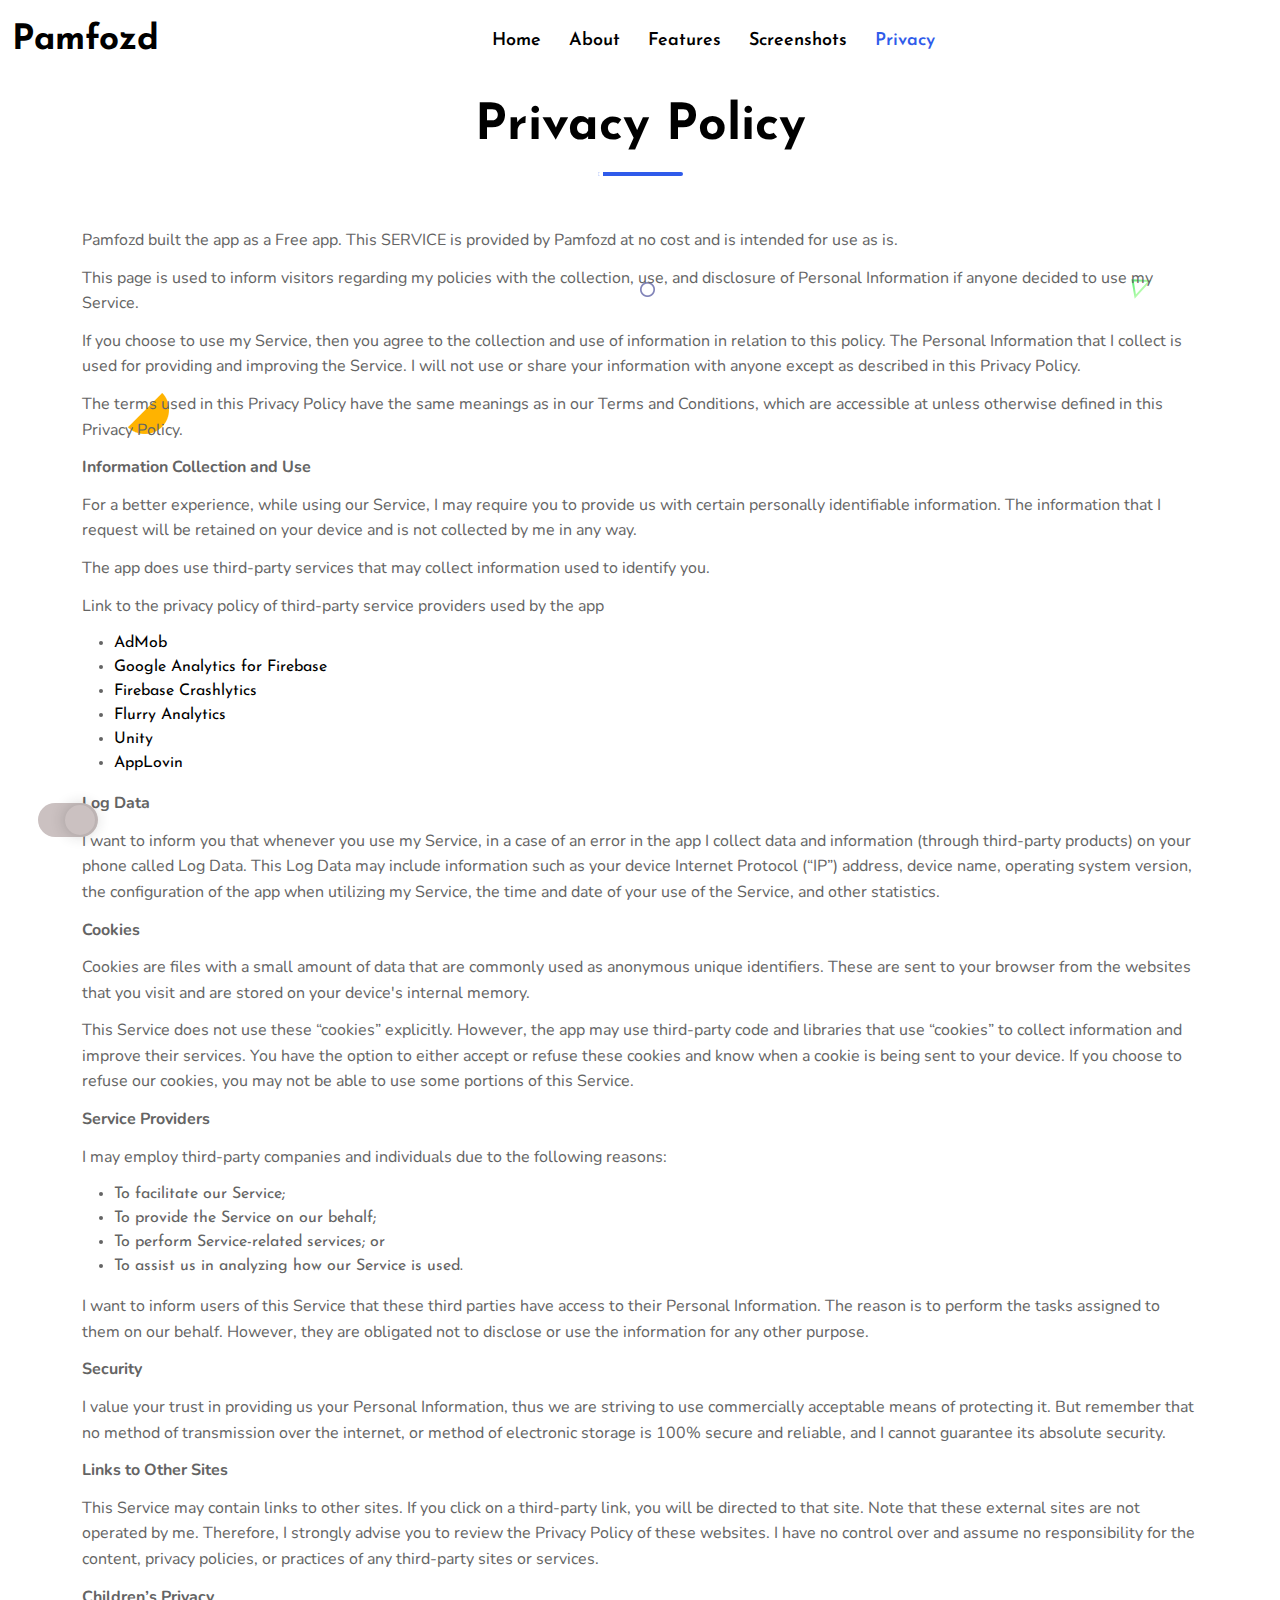
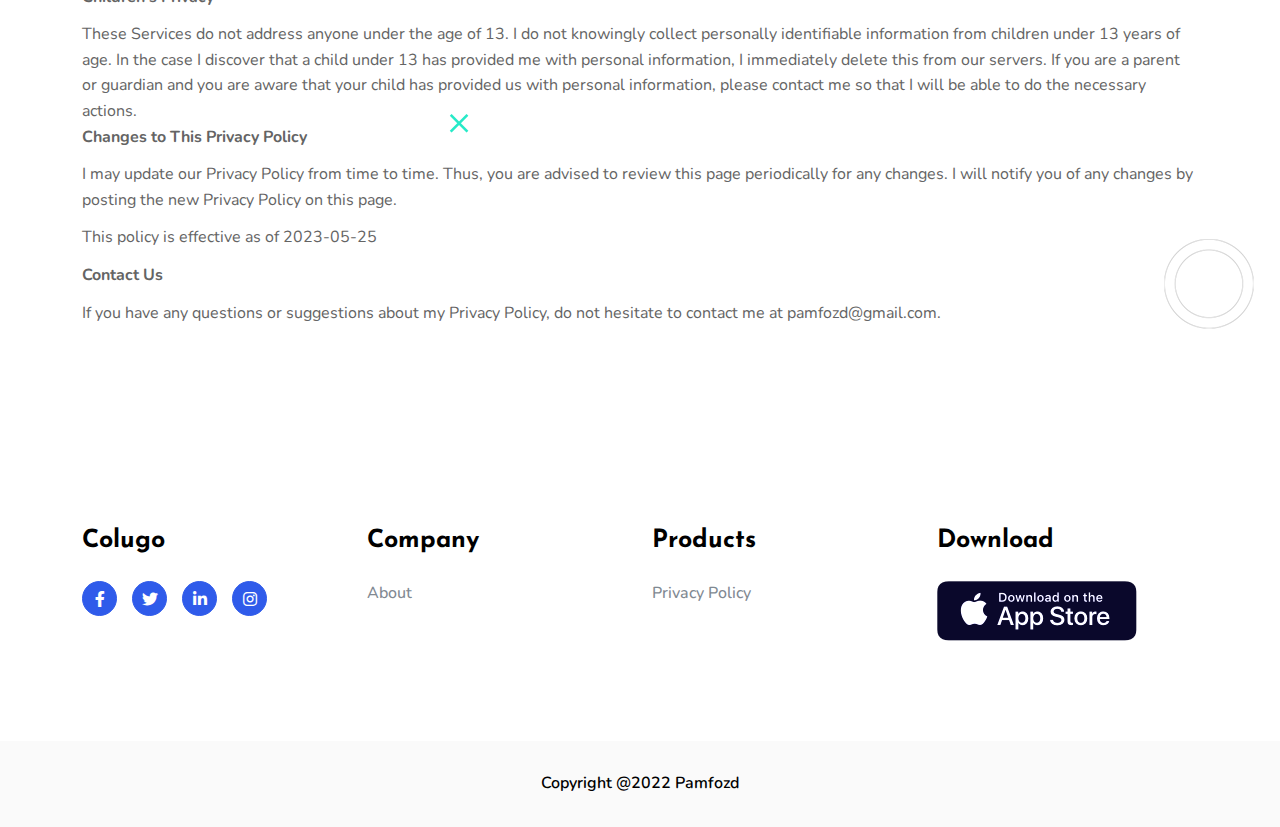
==== commit 499dcbb6: "Add files via upload" ====
--- a/privacy.html
+++ b/privacy.html
@@ -1,258 +1,346 @@
 <!doctype html>
-<!--[if lt IE 7]>      <html class="no-js lt-ie9 lt-ie8 lt-ie7" lang=""> <![endif]-->
-<!--[if IE 7]>         <html class="no-js lt-ie9 lt-ie8" lang=""> <![endif]-->
-<!--[if IE 8]>         <html class="no-js lt-ie9" lang=""> <![endif]-->
-<!--[if gt IE 8]><!--> <html class="no-js" lang="en"> <!--<![endif]-->
+<html lang="zxx">
 <head>
+
 <meta charset="utf-8">
-<meta name="viewport" content="width=device-width, initial-scale=1">
-<meta name="description" content="Xoom is a colofull app landing page where include awesome landing page demos.">
-<meta name="author" content="DynamicLayers">
-<title>Xoumb - MP3, Video Player</title>
-<link rel="shortcut icon" type="image/x-icon" href="img/favicon.ico">
-
-<link rel="stylesheet" href="css/font-awesome.min.css">
-
-<link rel="stylesheet" href="css/themify-icons.css">
-
-<link rel="stylesheet" href="css/elegant-font-icons.css">
-
-<link rel="stylesheet" href="css/elegant-line-icons.css">
-
-<link rel="stylesheet" href="css/bootstrap.min.css">
-
-<link rel="stylesheet" href="css/slicknav.min.css">
-
-<link rel="stylesheet" href="css/animate.min.css">
-
-<link rel="stylesheet" href="css/venobox/venobox.css">
-
-<link rel="stylesheet" href="css/owl.carousel.css">
-
-<link rel="stylesheet" href="css/swiper.min.css">
-
-<link rel="stylesheet" href="css/main.css">
-
-<link rel="stylesheet" href="css/responsive.css">
-<script src="js/vendor/modernizr-2.8.3-respond-1.4.2.min.js"></script>
+<meta name="viewport" content="width=device-width, initial-scale=1, shrink-to-fit=no">
+
+<link rel="stylesheet" href="assets/css/bootstrap.min.css">
+
+<link rel="stylesheet" href="assets/css/animate.min.css">
+
+<link rel="stylesheet" href="assets/css/owl.carousel.min.css">
+
+<link rel="stylesheet" href="assets/css/fontawesome.min.css">
+
+<link rel="stylesheet" href="assets/css/odometer.css">
+
+<link rel="stylesheet" href="assets/css/magnific-popup.min.css">
+
+<link rel="stylesheet" href="assets/css/slick.min.css">
+
+<link rel="stylesheet" href="assets/css/style.css">
+
+<link rel="stylesheet" href="assets/css/dark.css">
+
+<link rel="stylesheet" href="assets/css/responsive.css">
+<title>Pamfozd</title>
+<link rel="icon" type="image/png" href="assets/img/favicon.ico">
 </head>
-<body data-spy="scroll" data-target="#navmenu" data-offset="70">
-<!--[if lt IE 8]>
-            <p class="browserupgrade">You are using an <strong>outdated</strong> browser. Please <a href="http://browsehappy.com/">upgrade your browser</a> to improve your experience.</p>
-        <![endif]-->
-<div id="preloader">
-<div class="loader">
-<div class="battery"></div>
-</div>
-</div>
-<header id="header" class="header_section">
+<body data-bs-spy="scroll" data-bs-offset="120">
+
+<div class="preloader">
+<div class="preloader">
+<span></span>
+<span></span>
+</div>
+</div>
+
+
+<nav class="navbar navbar-expand-lg navbar-light bg-light">
+<div class="container-fluid">
+<div class="logo">
+<a href="/">
+<h3>Pamfozd</h3>
+</a>
+</div>
+<button class="navbar-toggler" type="button" data-bs-toggle="collapse" data-bs-target="#navbarSupportedContent" aria-controls="navbarSupportedContent" aria-expanded="false" aria-label="Toggle navigation">
+<span class="navbar-toggler-icon"></span>
+</button>
+<div class="collapse navbar-collapse" id="navbarSupportedContent">
+<ul class="navbar-nav">
+<li class="nav-item">
+<a href="/" class="nav-link">
+Home
+</a>
+</li>
+<li class="nav-item">
+<a href="#about" class="nav-link">
+About
+</a>
+</li>
+<li class="nav-item">
+<a href="#features" class="nav-link">
+Features
+</a>
+</li>
+<li class="nav-item">
+<a href="#screenshots" class="nav-link">
+Screenshots
+</a>
+</li>
+<li class="nav-item">
+<a href="#privacy" href="/privacy.html" class="nav-link">
+Privacy
+</a>
+</li>
+
+</ul>
+
+</div>
+</div>
+</nav>
+
+
+
+
+<section id="privacy" class="about-area pb-100" style="padding-top:20px">
 <div class="container">
-<nav class="navbar">
-<a href="/" class="navbar-brand"><img src="img/logo.png" style="width: 40px;" alt="Xoumb"></a>
-<div class="d-flex menu-wrap">
-<div id="navmenu" class="mainmenu">
-<ul class="nav">
-<li><a data-scroll class="nav-link active" href="#home">Home <span class="sr-only">(current)</span></a></li>
-<li><a data-scroll class="nav-link" href="#about">About</a></li>
-<li><a data-scroll class="nav-link" href="#features">Features</a></li>
-<li><a data-scroll class="nav-link" href="#screenshots">Screenshots</a></li>
-<li><a data-scroll class="nav-link" href="#contact">Contact Us</a></li>
-<li><a data-scroll class="nav-link" href="/privacy.html">Privacy</a>
-</ul>
-</div>
-<div class="menu-btn">
-<a href="#download" class="button_1 button_2">Download</a>
-</div>
-</div>
-</nav>
-</div>
-</header> 
-<section id="home" class="hero_section gradiant_3 padding">
-<div class="display-table">
-<div class="table-cell">
+<div class="section-title">
+<h2>Privacy Policy</h2>
+<div class="bar"></div>
+<p></p>
+</div>
+<div class="row align-items-center">
+<div class="col-lg-12">
+<div class="about-content">
+
+<p>
+    <p>
+        Pamfozd built the   app as
+        a Free app. This SERVICE is provided by
+        Pamfozd at no cost and is intended for use as
+        is.
+      </p> <p>
+        This page is used to inform visitors regarding my
+        policies with the collection, use, and disclosure of Personal
+        Information if anyone decided to use my Service.
+      </p> <p>
+        If you choose to use my Service, then you agree to
+        the collection and use of information in relation to this
+        policy. The Personal Information that I collect is
+        used for providing and improving the Service. I will not use or share your information with
+        anyone except as described in this Privacy Policy.
+      </p> <p>
+        The terms used in this Privacy Policy have the same meanings
+        as in our Terms and Conditions, which are accessible at
+          unless otherwise defined in this Privacy Policy.
+      </p> <p><strong>Information Collection and Use</strong></p> <p>
+        For a better experience, while using our Service, I
+        may require you to provide us with certain personally
+        identifiable information. The information that
+        I request will be retained on your device and is not collected by me in any way.
+      </p> <div><p>
+          The app does use third-party services that may collect
+          information used to identify you.
+        </p> <p>
+          Link to the privacy policy of third-party service providers used
+          by the app
+        </p> <ul><!----><li><a href="https://support.google.com/admob/answer/6128543?hl=en" target="_blank" rel="noopener noreferrer">AdMob</a></li><li><a href="https://firebase.google.com/policies/analytics" target="_blank" rel="noopener noreferrer">Google Analytics for Firebase</a></li><li><a href="https://firebase.google.com/support/privacy/" target="_blank" rel="noopener noreferrer">Firebase Crashlytics</a></li><!----><!----><!----><!----><li><a href="https://privacy.oath.com" target="_blank" rel="noopener noreferrer">Flurry Analytics</a></li><!----><!----><li><a href="https://unity3d.com/legal/privacy-policy" target="_blank" rel="noopener noreferrer">Unity</a></li><!----><!----><!----><!----><!----><li><a href="https://www.applovin.com/privacy/" target="_blank" rel="noopener noreferrer">AppLovin</a></li><!----><!----><!----><!----><!----><!----><!----><!----><!----><!----></ul></div> <p><strong>Log Data</strong></p> <p>
+        I want to inform you that whenever you
+        use my Service, in a case of an error in the app
+        I collect data and information (through third-party
+        products) on your phone called Log Data. This Log Data may
+        include information such as your device Internet Protocol
+        (“IP”) address, device name, operating system version, the
+        configuration of the app when utilizing my Service,
+        the time and date of your use of the Service, and other
+        statistics.
+      </p> <p><strong>Cookies</strong></p> <p>
+        Cookies are files with a small amount of data that are
+        commonly used as anonymous unique identifiers. These are sent
+        to your browser from the websites that you visit and are
+        stored on your device's internal memory.
+      </p> <p>
+        This Service does not use these “cookies” explicitly. However,
+        the app may use third-party code and libraries that use
+        “cookies” to collect information and improve their services.
+        You have the option to either accept or refuse these cookies
+        and know when a cookie is being sent to your device. If you
+        choose to refuse our cookies, you may not be able to use some
+        portions of this Service.
+      </p> <p><strong>Service Providers</strong></p> <p>
+        I may employ third-party companies and
+        individuals due to the following reasons:
+      </p> <ul><li>To facilitate our Service;</li> <li>To provide the Service on our behalf;</li> <li>To perform Service-related services; or</li> <li>To assist us in analyzing how our Service is used.</li></ul> <p>
+        I want to inform users of this Service
+        that these third parties have access to their Personal
+        Information. The reason is to perform the tasks assigned to
+        them on our behalf. However, they are obligated not to
+        disclose or use the information for any other purpose.
+      </p> <p><strong>Security</strong></p> <p>
+        I value your trust in providing us your
+        Personal Information, thus we are striving to use commercially
+        acceptable means of protecting it. But remember that no method
+        of transmission over the internet, or method of electronic
+        storage is 100% secure and reliable, and I cannot
+        guarantee its absolute security.
+      </p> <p><strong>Links to Other Sites</strong></p> <p>
+        This Service may contain links to other sites. If you click on
+        a third-party link, you will be directed to that site. Note
+        that these external sites are not operated by me.
+        Therefore, I strongly advise you to review the
+        Privacy Policy of these websites. I have
+        no control over and assume no responsibility for the content,
+        privacy policies, or practices of any third-party sites or
+        services.
+      </p> <p><strong>Children’s Privacy</strong></p> <div><p>
+          These Services do not address anyone under the age of 13.
+          I do not knowingly collect personally
+          identifiable information from children under 13 years of age. In the case
+          I discover that a child under 13 has provided
+          me with personal information, I immediately
+          delete this from our servers. If you are a parent or guardian
+          and you are aware that your child has provided us with
+          personal information, please contact me so that
+          I will be able to do the necessary actions.
+        </p></div> <!----> <p><strong>Changes to This Privacy Policy</strong></p> <p>
+        I may update our Privacy Policy from
+        time to time. Thus, you are advised to review this page
+        periodically for any changes. I will
+        notify you of any changes by posting the new Privacy Policy on
+        this page.
+      </p> <p>This policy is effective as of 2023-05-25</p> <p><strong>Contact Us</strong></p> <p>
+        If you have any questions or suggestions about my
+        Privacy Policy, do not hesitate to contact me at pamfozd@gmail.com.
+</p>
+
+
+</div>
+</div>
+
+</div>
+</div>
+<div class="default-shape">
+<div class="shape-1">
+<img src="assets/img/shape/1.png" alt="image">
+</div>
+<div class="shape-2 rotateme">
+<img src="assets/img/shape/2.png" alt="image">
+</div>
+<div class="shape-3">
+<img src="assets/img/shape/3.svg" alt="image">
+</div>
+<div class="shape-4">
+<img src="assets/img/shape/4.svg" alt="image">
+</div>
+<div class="shape-5">
+<img src="assets/img/shape/5.png" alt="image">
+</div>
+</div>
+</section>
+
+
+
+<section class="footer-area pt-100 pb-70">
 <div class="container">
-<div class="hero_content">
-<h1>Xoumb Player <br>MP3, Video Player</h1>
-<p>With our app you can listen to music everywhere & anytime you like</p>
-<a href="#" class="button_1 button_2">Download Now</a>
-</div>
-</div>
-<div class="hero_mockup d-none d-md-block"></div>
+<div class="row">
+<div class="col-lg-3 col-sm-6">
+<div class="single-footer-widget">
+<a href="#" class="logo">
+<h2>Colugo</h2>
+</a>
+ <ul class="social-list">
+<li>
+<a href="#" target="_blank">
+<i class="fab fa-facebook-f"></i>
+</a>
+</li>
+<li>
+<a href="#" target="_blank">
+<i class="fab fa-twitter"></i>
+</a>
+</li>
+<li>
+<a href="#" target="_blank">
+<i class="fab fa-linkedin-in"></i>
+</a>
+</li>
+<li>
+<a href="#" target="_blank">
+<i class="fab fa-instagram"></i>
+</a>
+</li>
+</ul>
+</div>
+</div>
+<div class="col-lg-3 col-sm-6">
+<div class="single-footer-widget pl-5">
+<h3>Company</h3>
+<ul class="list">
+<li>
+<a href="#">
+About
+</a>
+</li>
+
+</ul>
+</div>
+</div>
+<div class="col-lg-3 col-sm-6">
+<div class="single-footer-widget">
+<h3>Products</h3>
+<ul class="list">
+<li>
+<a href="/privacy.html">
+Privacy Policy
+</a>
+</li>
+
+</ul>
+</div>
+</div>
+<div class="col-lg-3 col-sm-6">
+<div class="single-footer-widget">
+<h3>Download</h3>
+<ul class="footer-holder">
+
+<li>
+<a href="#">
+<img src="assets/img/store/2.png" alt="image">
+</a>
+</li>
+</ul>
+</div>
+</div>
 </div>
 </div>
 </section>
-<section id="about" class="promo_section padding">
+
+
+<div class="copy-right">
 <div class="container">
-<div class="section_heading mb-40 align-center">
-<h2>Privacy Policy</h2>
-</div>
-<div class="row">
-  
+<div class="copy-right-content">
 <p>
-  <p>
-      Pamfozd built the   app as
-      a Free app. This SERVICE is provided by
-      Pamfozd at no cost and is intended for use as
-      is.
-    </p> <p>
-      This page is used to inform visitors regarding my
-      policies with the collection, use, and disclosure of Personal
-      Information if anyone decided to use my Service.
-    </p> <p>
-      If you choose to use my Service, then you agree to
-      the collection and use of information in relation to this
-      policy. The Personal Information that I collect is
-      used for providing and improving the Service. I will not use or share your information with
-      anyone except as described in this Privacy Policy.
-    </p> <p>
-      The terms used in this Privacy Policy have the same meanings
-      as in our Terms and Conditions, which are accessible at
-        unless otherwise defined in this Privacy Policy.
-    </p> <p><strong>Information Collection and Use</strong></p> <p>
-      For a better experience, while using our Service, I
-      may require you to provide us with certain personally
-      identifiable information. The information that
-      I request will be retained on your device and is not collected by me in any way.
-    </p> <div><p>
-        The app does use third-party services that may collect
-        information used to identify you.
-      </p> <p>
-        Link to the privacy policy of third-party service providers used
-        by the app
-      </p> <ul><!----><li><a href="https://support.google.com/admob/answer/6128543?hl=en" target="_blank" rel="noopener noreferrer">AdMob</a></li><li><a href="https://firebase.google.com/policies/analytics" target="_blank" rel="noopener noreferrer">Google Analytics for Firebase</a></li><li><a href="https://firebase.google.com/support/privacy/" target="_blank" rel="noopener noreferrer">Firebase Crashlytics</a></li><!----><!----><!----><!----><li><a href="https://privacy.oath.com" target="_blank" rel="noopener noreferrer">Flurry Analytics</a></li><!----><!----><li><a href="https://unity3d.com/legal/privacy-policy" target="_blank" rel="noopener noreferrer">Unity</a></li><!----><!----><!----><!----><!----><li><a href="https://www.applovin.com/privacy/" target="_blank" rel="noopener noreferrer">AppLovin</a></li><!----><!----><!----><!----><!----><!----><!----><!----><!----><!----></ul></div> <p><strong>Log Data</strong></p> <p>
-      I want to inform you that whenever you
-      use my Service, in a case of an error in the app
-      I collect data and information (through third-party
-      products) on your phone called Log Data. This Log Data may
-      include information such as your device Internet Protocol
-      (“IP”) address, device name, operating system version, the
-      configuration of the app when utilizing my Service,
-      the time and date of your use of the Service, and other
-      statistics.
-    </p> <p><strong>Cookies</strong></p> <p>
-      Cookies are files with a small amount of data that are
-      commonly used as anonymous unique identifiers. These are sent
-      to your browser from the websites that you visit and are
-      stored on your device's internal memory.
-    </p> <p>
-      This Service does not use these “cookies” explicitly. However,
-      the app may use third-party code and libraries that use
-      “cookies” to collect information and improve their services.
-      You have the option to either accept or refuse these cookies
-      and know when a cookie is being sent to your device. If you
-      choose to refuse our cookies, you may not be able to use some
-      portions of this Service.
-    </p> <p><strong>Service Providers</strong></p> <p>
-      I may employ third-party companies and
-      individuals due to the following reasons:
-    </p> <ul><li>To facilitate our Service;</li> <li>To provide the Service on our behalf;</li> <li>To perform Service-related services; or</li> <li>To assist us in analyzing how our Service is used.</li></ul> <p>
-      I want to inform users of this Service
-      that these third parties have access to their Personal
-      Information. The reason is to perform the tasks assigned to
-      them on our behalf. However, they are obligated not to
-      disclose or use the information for any other purpose.
-    </p> <p><strong>Security</strong></p> <p>
-      I value your trust in providing us your
-      Personal Information, thus we are striving to use commercially
-      acceptable means of protecting it. But remember that no method
-      of transmission over the internet, or method of electronic
-      storage is 100% secure and reliable, and I cannot
-      guarantee its absolute security.
-    </p> <p><strong>Links to Other Sites</strong></p> <p>
-      This Service may contain links to other sites. If you click on
-      a third-party link, you will be directed to that site. Note
-      that these external sites are not operated by me.
-      Therefore, I strongly advise you to review the
-      Privacy Policy of these websites. I have
-      no control over and assume no responsibility for the content,
-      privacy policies, or practices of any third-party sites or
-      services.
-    </p> <p><strong>Children’s Privacy</strong></p> <div><p>
-        These Services do not address anyone under the age of 13.
-        I do not knowingly collect personally
-        identifiable information from children under 13 years of age. In the case
-        I discover that a child under 13 has provided
-        me with personal information, I immediately
-        delete this from our servers. If you are a parent or guardian
-        and you are aware that your child has provided us with
-        personal information, please contact me so that
-        I will be able to do the necessary actions.
-      </p></div> <!----> <p><strong>Changes to This Privacy Policy</strong></p> <p>
-      I may update our Privacy Policy from
-      time to time. Thus, you are advised to review this page
-      periodically for any changes. I will
-      notify you of any changes by posting the new Privacy Policy on
-      this page.
-    </p> <p>This policy is effective as of 2023-06-08</p> 
-    
-    <p><strong>Contact Us</strong></p> <p>
-      If you have any questions or suggestions about my
-      Privacy Policy, do not hesitate to contact me at xoumb.player@gmail.com.
+Copyright @2022 Pamfozd
 </p>
-
-</div>
-</div>
-</section>
-
-    
-<div id="subscribe" class="subscribe_section gradiant_3 padding">
-<div class="container">
-<div class="subscribe_wrap">
-<form action="#" class="subscribe_form">
-<input type="email" name="email" id="subs-email" class="form_input" placeholder="Enter Your Email Address...">
-<button type="submit" class="button_1 button_2 submit">Subscribe</button>
-<div id="validator-newsletter" class="form-result"></div>
-<div id="subscribe-result">
-<p class="subscription-success"></p>
-<p class="subscription-error"></p>
-</div>
-</form>
-</div>
-<div class="clearfix"></div>
-<ul class="social_link">
-<li><a href="#"><i class="fa fa-facebook"></i></a></li>
-<li><a href="#"><i class="fa fa-twitter"></i></a></li>
-<li><a href="#"><i class="fa fa-google-plus"></i></a></li>
-<li><a href="#"><i class="fa fa-instagram"></i></a></li>
-<li><a href="#"><i class="fa fa-skype"></i></a></li>
-<li><a href="#"><i class="fa fa-pinterest"></i></a></li>
-</ul>
-</div>
-</div>
-<footer class="footer_section align-center">
-<div class="container">
-<p>&copy; 2023 Powered by Xoumb</p>
-</div>
-</footer>
-<a data-scroll href="#header" id="scroll-to-top"><i class="arrow_carrot-up"></i></a>
-
-<script src="js/vendor/jquery-1.12.4.min.js"></script>
-
-<script src="js/vendor/tether.min.js"></script>
-
-<script src="js/vendor/bootstrap.min.js"></script>
-
-<script src="js/vendor/jquery.waypoints.v2.0.3.min.js"></script>
-
-<script src="js/vendor/jquery.slicknav.min.js"></script>
-
-<script src="js/vendor/owl.carousel.min.js"></script>
-
-<script src="js/vendor/swiper.min.js"></script>
-
-<script src="js/vendor/jquery.counterup.min.js"></script>
-
-<script src="js/vendor/smooth-scroll.min.js"></script>
-
-<script src="js/vendor/venobox.min.js"></script>
-
-<script src="js/vendor/jquery.ajaxchimp.min.js"></script>
-
-<script src="js/vendor/wow.min.js"></script>
-<script src="js/vendor/form-validator.min.js"></script>
-
-<script src="js/main.js"></script>
-
-<script src="js/vendor/contact-form-script.js"></script>
+</div>
+</div>
+</div>
+
+
+<div class="go-top">
+<i class="fa fa-chevron-up"></i>
+<i class="fa fa-chevron-up"></i>
+</div>
+
+
+<script data-cfasync="false" src="/cdn-cgi/scripts/5c5dd728/cloudflare-static/email-decode.min.js"></script><script src="assets/js/jquery.min.js"></script>
+
+<script src="assets/js/bootstrap.bundle.min.js"></script>
+
+<script src="assets/js/owl.carousel.min.js"></script>
+
+<script src="assets/js/jquery.appear.js"></script>
+
+<script src="assets/js/odometer.min.js"></script>
+
+<script src="assets/js/slick.min.js"></script>
+
+<script src="assets/js/particles.min.js"></script>
+
+<script src="assets/js/jquery.ripples-min.js"></script>
+
+<script src="assets/js/jquery.magnific-popup.min.js"></script>
+
+<script src="assets/js/wow.min.js"></script>
+
+<script src="assets/js/jquery.ajaxchimp.min.js"></script>
+
+<script src="assets/js/form-validator.min.js"></script>
+
+<script src="assets/js/contact-form-script.js"></script>
+
+<script src="assets/js/main.js"></script>
 </body>
 </html>